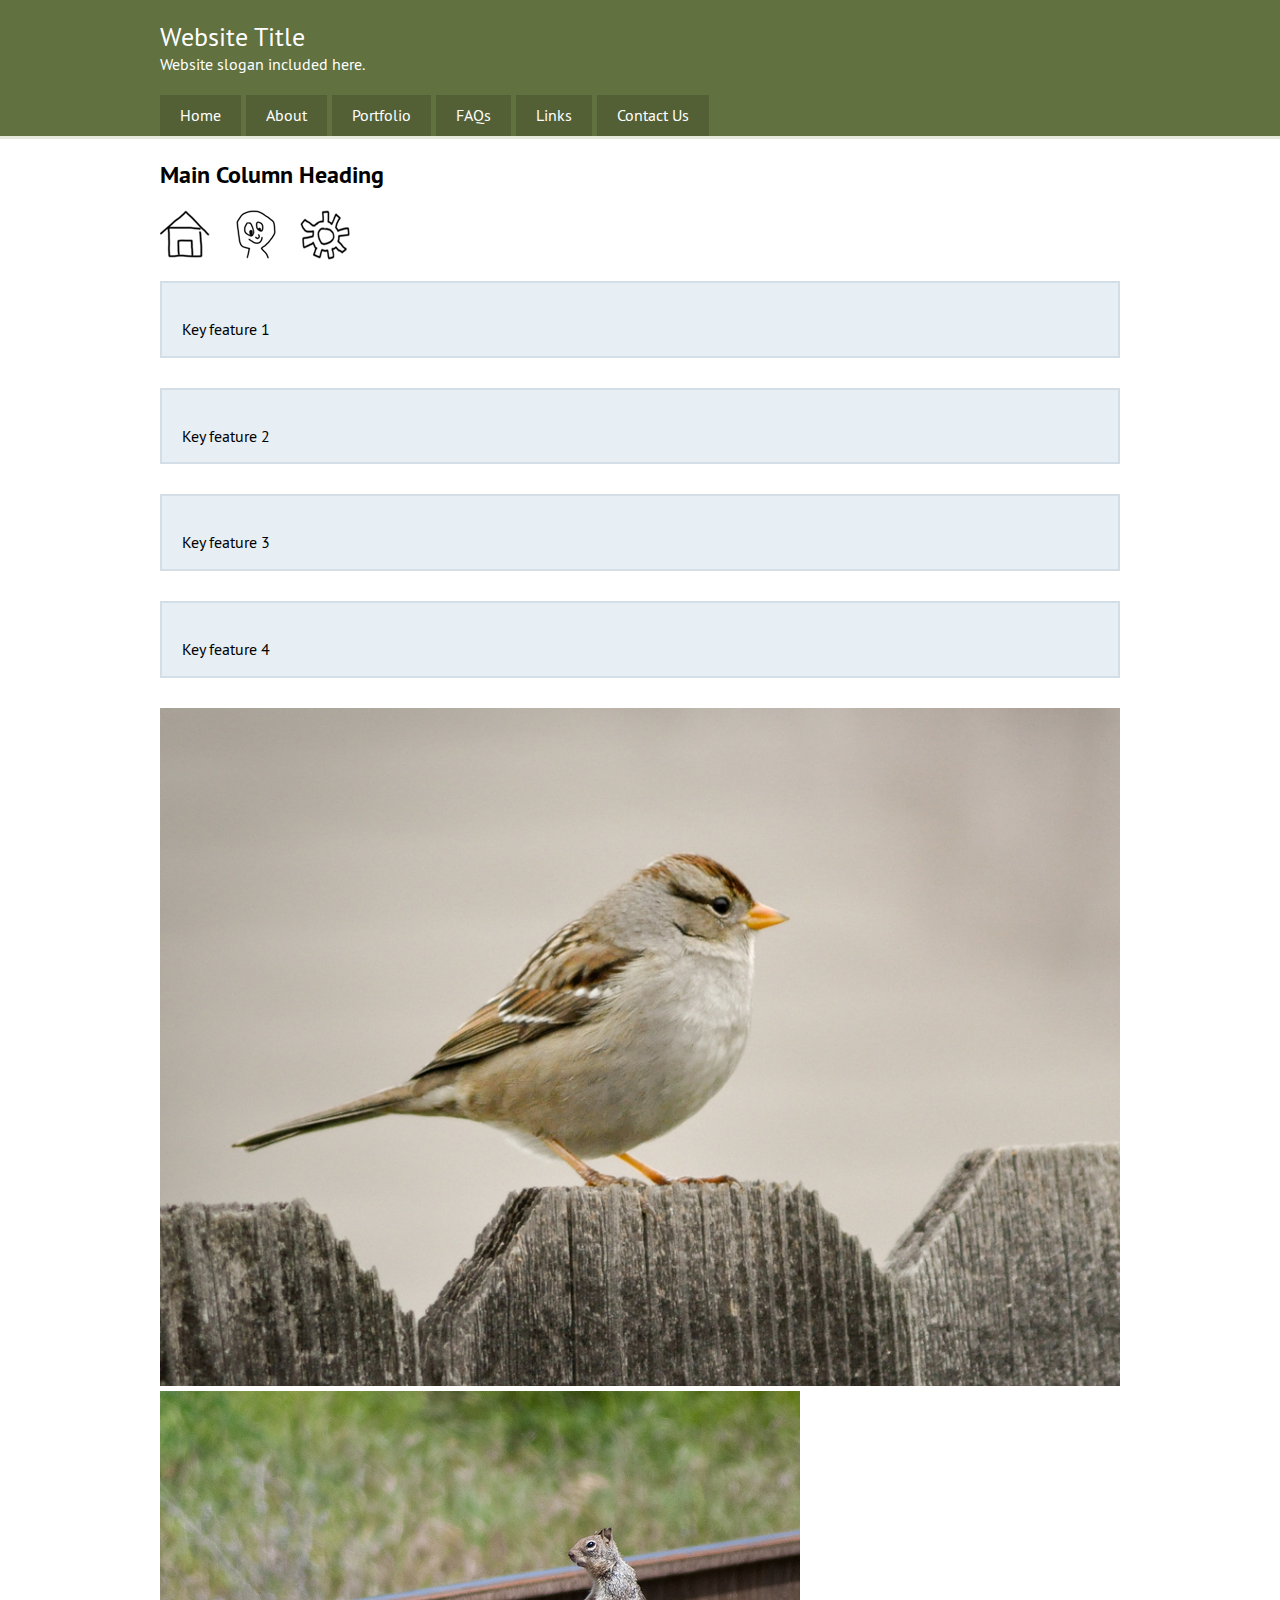
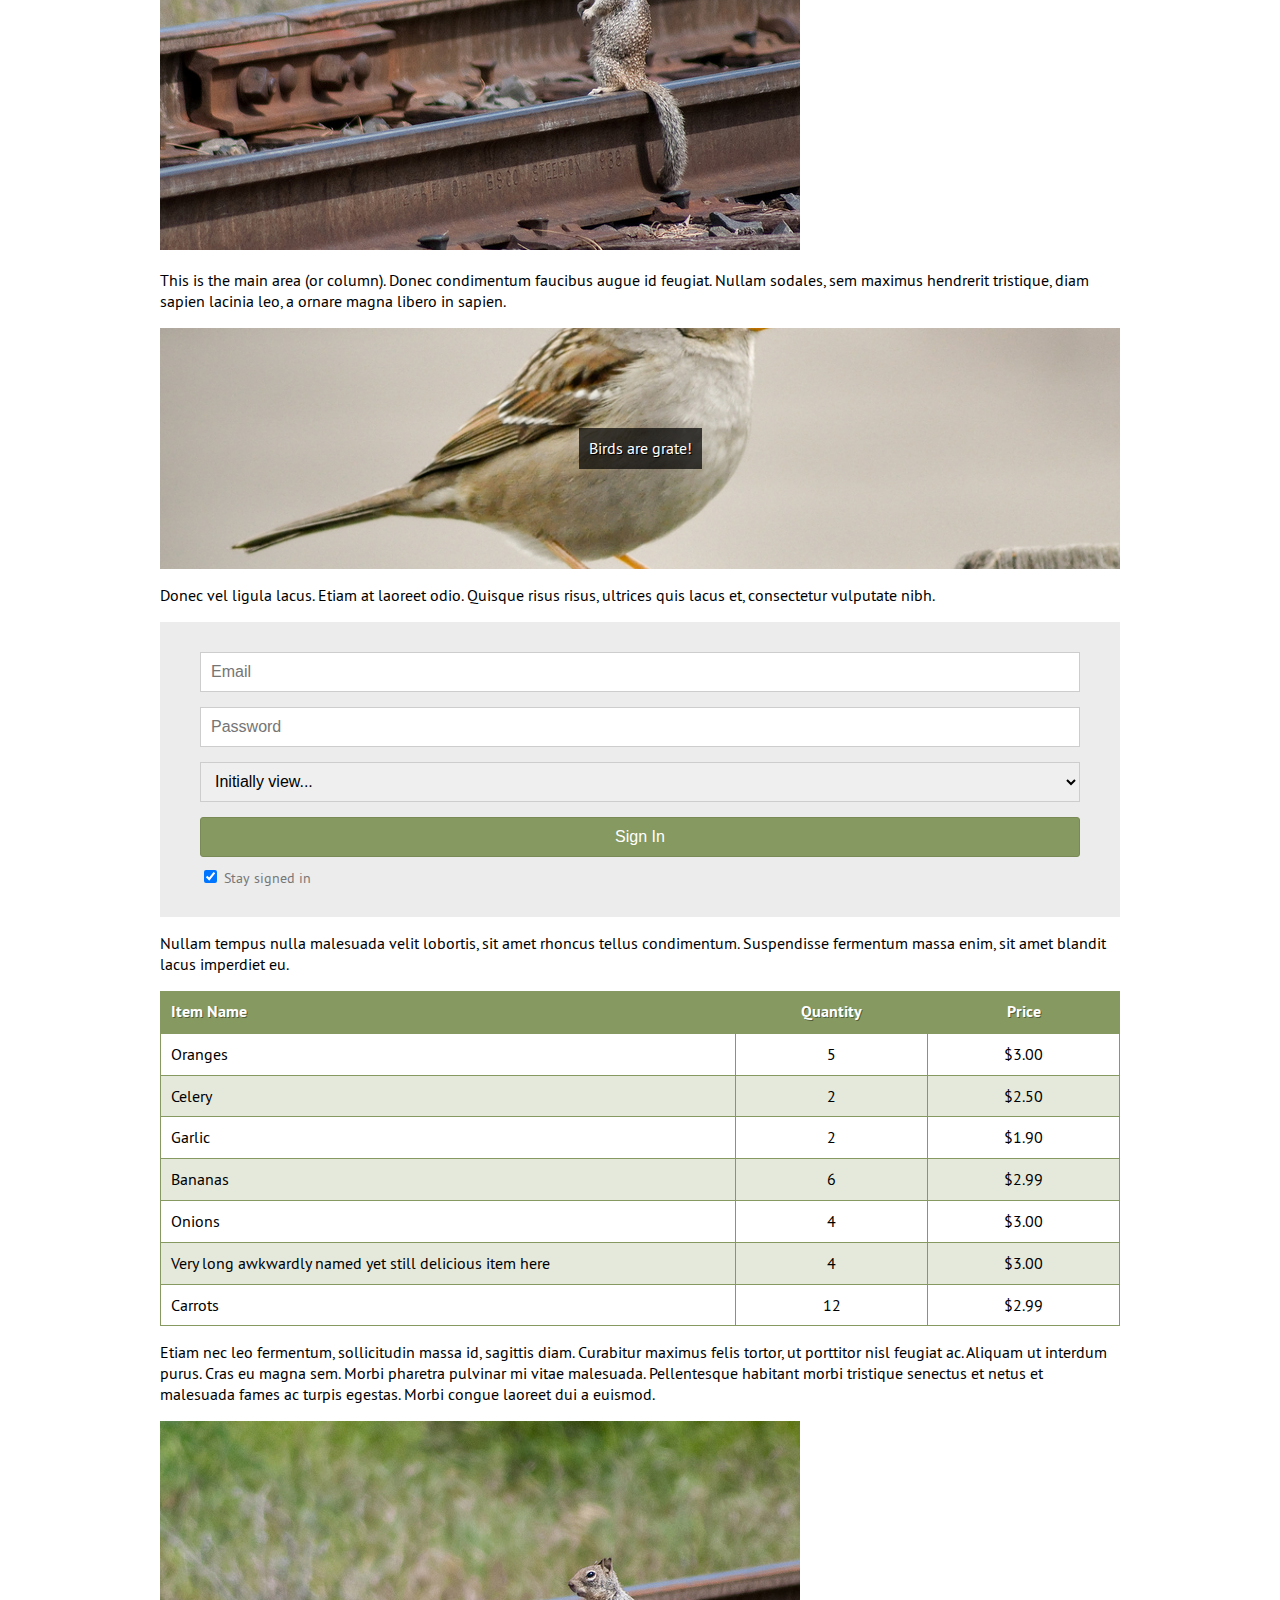
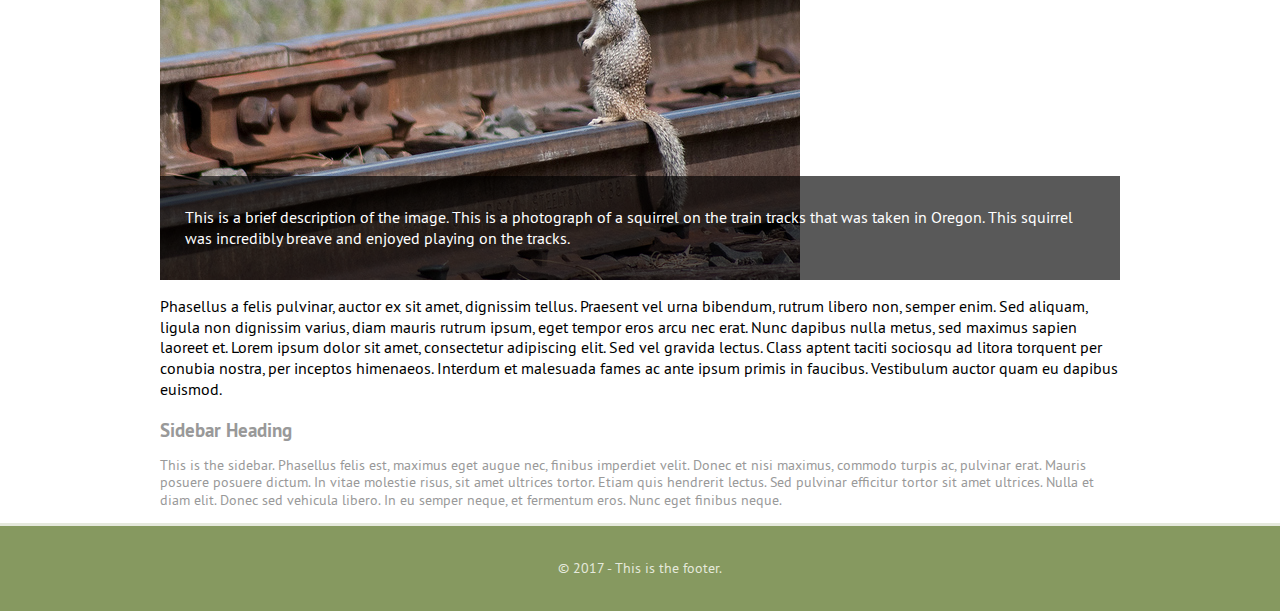
==== index.html @ 0e04b9d2 "Prepare for grid based layout" ====
<!DOCTYPE html>
<html>
  <head>
    <meta charset="utf-8">
    <meta name="viewport" content="width=device-width, initial-scale=1">

    <title>Learning CSS</title>

    <link rel="stylesheet" href="css/screen.css">
  </head>

  <body>
    <header>
      <div class="container">
        <h1>Website Title</h1>
        <p class="hide-small">Website slogan included here.</p>

        <nav class="site-nav">
          <ul class="group">
            <li><a href="#">Home</a></li>
            <li><a href="#">About</a></li>
            <li><a href="#">Portfolio</a></li>
            <li class="hide-small"><a href="#">FAQs</a></li>
            <li class="hide-small"><a href="#">Links</a></li>
            <li><a href="#">Contact Us</a></li>
          </ul>
        </nav>
      </div>
    </header>

    <div class="content-area group">
      <div class="container">
        <h2>Main Column Heading</h2>

        <nav class="ui-menu">
          <ul class="group">
            <li class="ui-home"><a href="#">Home</a></li>
            <li class="ui-profile"><a href="#">Profile</a></li>
            <li class="ui-settings"><a href="#">Settings</a></li>
          </ul>
        </nav>

        <br>

        <div class="box-a">
          <p>Key feature 1</p>
        </div>

        <div class="box-a">
          <p>Key feature 2</p>
        </div>

        <div class="box-a">
          <p>Key feature 3</p>
        </div>

        <div class="box-a">
          <p>Key feature 4</p>
        </div>

        <img src="images/bird.jpg" alt="">
        <img src="images/squirel.jpg" alt="">

        <p>This is the main area (or column). Donec condimentum faucibus augue id feugiat. Nullam sodales, sem maximus hendrerit tristique, diam sapien lacinia leo, a ornare magna libero in sapien.</p>

        <div class="birds">
          <p>Birds are grate!</p>
        </div>

        <p>Donec vel ligula lacus. Etiam at laoreet odio. Quisque risus risus, ultrices quis lacus et, consectetur vulputate nibh.</p>

        <form>

          <label for="email" class="hidden-label">Email</label>
          <input type="email" name="email" id="email" placeholder="Email">

          <label for="password" class="hidden-label">Password</label>
          <input type="password" name="password" id="password" placeholder="Password">

          <select>
            <option>Initially view...</option>
            <option>My Profile</option>
            <option>Inbox</option>
            <option>Account Settings</option>
          </select>

          <input type="submit" value="Sign In">

          <label>
            <input type="checkbox" name="remember" checked="checked" value="yes">
            <span class="checkbox-text">Stay signed in</span>
          </label>

        </form>

        <p>Nullam tempus nulla malesuada velit lobortis, sit amet rhoncus tellus condimentum. Suspendisse fermentum massa enim, sit amet blandit lacus imperdiet eu.</p>

        <table class="grocery-list hide-small">
          <thead>
            <tr>
              <th class="col-item-name">Item Name</th>
              <th class="col-quantity">Quantity</th>
              <th class="col-price">Price</th>
            </tr>
          </thead>
          <tbody>
            <tr>
              <td>Oranges</td>
              <td>5</td>
              <td>$3.00</td>
            </tr>

            <tr>
              <td>Celery</td>
              <td>2</td>
              <td>$2.50</td>
            </tr>

            <tr>
              <td>Garlic</td>
              <td>2</td>
              <td>$1.90</td>
            </tr>

            <tr>
              <td>Bananas</td>
              <td>6</td>
              <td>$2.99</td>
            </tr>

            <tr>
              <td>Onions</td>
              <td>4</td>
              <td>$3.00</td>
            </tr>

            <tr>
              <td>Very long awkwardly named yet still delicious item here</td>
              <td>4</td>
              <td>$3.00</td>
            </tr>

            <tr>
              <td>Carrots</td>
              <td>12</td>
              <td>$2.99</td>
            </tr>
          </tbody>
        </table>

        <p>Etiam nec leo fermentum, sollicitudin massa id, sagittis diam. Curabitur maximus felis tortor, ut porttitor nisl feugiat ac. Aliquam ut interdum purus. Cras eu magna sem. Morbi pharetra pulvinar mi vitae malesuada. Pellentesque habitant morbi tristique senectus et netus et malesuada fames ac turpis egestas. Morbi congue laoreet dui a euismod.</p>

        <div class="image-banner">
          <img src="images/squirel.jpg" alt="">
          <div class="banner-description">
            <p>This is a brief description of the image. This is a photograph of a squirrel on the train tracks that was taken in Oregon. This squirrel was incredibly breave and enjoyed playing on the tracks.</p>
          </div>
        </div>

        <p>Phasellus a felis pulvinar, auctor ex sit amet, dignissim tellus. Praesent vel urna bibendum, rutrum libero non, semper enim. Sed aliquam, ligula non dignissim varius, diam mauris rutrum ipsum, eget tempor eros arcu nec erat. Nunc dapibus nulla metus, sed maximus sapien laoreet et. Lorem ipsum dolor sit amet, consectetur adipiscing elit. Sed vel gravida lectus. Class aptent taciti sociosqu ad litora torquent per conubia nostra, per inceptos himenaeos. Interdum et malesuada fames ac ante ipsum primis in faucibus. Vestibulum auctor quam eu dapibus euismod.</p>

        <aside class="sidebar">
          <h3>Sidebar Heading</h3>
          <p>This is the sidebar. Phasellus felis est, maximus eget augue nec, finibus imperdiet velit. Donec et nisi maximus, commodo turpis ac, pulvinar erat. Mauris posuere posuere dictum. In vitae molestie risus, sit amet ultrices tortor. Etiam quis hendrerit lectus. Sed pulvinar efficitur tortor sit amet ultrices. Nulla et diam elit. Donec sed vehicula libero. In eu semper neque, et fermentum eros. Nunc eget finibus neque.</p>
        </aside>
      </div>
    </div>

    <footer>
      <p>&copy; 2017 - This is the footer.</p>
    </footer>
  </body>
</html>
---- css/screen.css ----
/* Custom Fonts */

@font-face {
  font-family: 'PTSans';
  src: url('fonts/PT-Sans.eot');
  src: url('fonts/PT-Sans.eot#iefix') format('embedded-opentype'),
       url('fonts/PT-Sans.woff') format('woff'),
       url('fonts/PT-Sans.ttf') format('truetype'),
       url('fonts/PT-Sans.svg#pt_sansredular') format('svg');
  font-weight: normal;
  font-style: normal;
}

@font-face {
  font-family: 'PTSans';
  src: url('fonts/PT-Sans-Bold.eot');
  src: url('fonts/PT-Sans-Bold.eot#iefix') format('embedded-opentype'),
       url('fonts/PT-Sans-Bold.woff') format('woff'),
       url('fonts/PT-Sans-Bold.ttf') format('truetype'),
       url('fonts/PT-Sans-Bold.svg#pt_sansredular') format('svg');
  font-weight: bold;
  font-style: normal;
}

@font-face {
  font-family: 'PTSans';
  src: url('fonts/PT-SansItalic.eot');
  src: url('fonts/PT-SansItalic.eot#iefix') format('embedded-opentype'),
       url('fonts/PT-SansItalic.woff') format('woff'),
       url('fonts/PT-SansItalic.ttf') format('truetype'),
       url('fonts/PT-SansItalic.svg#pt_sansredular') format('svg');
  font-weight: normal;
  font-style: italic;
}

@font-face {
  font-family: 'PTSans';
  src: url('fonts/PT-Sans-BoldItalic.eot');
  src: url('fonts/PT-Sans-BoldItalic.eot#iefix') format('embedded-opentype'),
       url('fonts/PT-Sans-BoldItalic.woff') format('woff'),
       url('fonts/PT-Sans-BoldItalic.ttf') format('truetype'),
       url('fonts/PT-Sans-BoldItalic.svg#pt_sansredular') format('svg');
  font-weight: bold;
  font-style: italic;
}

/* End Custom Fonts */

html {
  background-color: #869960;
}

body {
  font-family: 'PTSans', Arial, sans-serif;
  font-size: 16px;
  line-height: 1.3;
  margin: 0;
  padding: 0;
}

a {
  text-decoration: none;
}

img {
  max-width: 100%;
  height: auto;
}

/* Birds Background Demo */

.birds {
  background: #c2bbb1 url('../images/bird.jpg') center center no-repeat;
  background-size: cover;
  padding: 100px 0;
  text-align: center;
}

.birds p {
  margin: 0;
  background-color: rgba(0, 0, 0, .7);
  color: #fff;
  text-shadow: 1px 1px 0 #000;
  display: inline-block;
  padding: 10px;
}

/* End Birds Background Demo */


.container {
  max-width: 960px;
  margin: 0 auto;
  padding: 0 40px;
}

@media screen and (min-width: 1300px) {
  body {
    font-size: 18px;
  }

  .container {
    max-width: 1200px;
  }
}

header {
  padding-top: 20px;
  color: #fff;
  background-color: #617140;
}

header h1 {
  margin: 0;

  font-weight: normal;
  font-size: 165%;
}

header p {
  margin: 0;
}

/* Site Navigation */

.site-nav  {
  margin-top: 20px;
}

.site-nav ul {
  padding: 0;
  margin: 0;
}

.site-nav li {
  list-style: none;
  float: left;
  margin-right: 5px;
}

.site-nav a {
  display: block;
  padding: 10px 20px;
  text-decoration: none;
  color: #fff;
  background-color: #536036;
}

.site-nav a:hover {
  background-color: #4e5a33;
}

@media screen and (max-width: 700px) {
  .site-nav li {
    width: 33.32%;
    margin-right: 0;
  }

  .site-nav a {
    padding: 15px 0;
    margin-right: 5px;
    margin-bottom: 5px;
    text-align: center;
  }
}


@media screen and (max-width: 480px) {
  .site-nav li {
    width: 50%;
  }
}

/* End Site Navigation */

/* Banner Overlay */

.image-banner {
  position: relative;
}

.image-banner img {
  display: block;
}

.banner-description {
  position: absolute;
  bottom: 0;
  left: 0;

  padding: 15px 25px;

  color: #fff;
  background-color: rgba(0, 0, 0, .65);
}

/* End Banner Overlay */

.content-area {
  background-color: #fff;
  border-top: 3px solid #e5e9dc;
  border-bottom: 3px solid #e5e9dc;
}

.main-area {
  width: 66%;
  float: left;

  box-sizing: border-box;

  padding-right: 40px;
}

.main-area h2 {
  font-size: 200%;
  font-weight: normal;
  font-style: italic;
  letter-spacing: 4px;
  word-spacing: 10px;
  text-transform: lowercase;
}

.main-area p {
  text-align: justify;
}

.box-a {
  background-color: #e7eff5;
  padding: 20px 20px 0;
  border: 2px solid #d3dee7;
  margin-bottom: 30px;
}

@media screen and (max-width: 767px) {
  .box-a {
    margin-bottom: 15px;
  }
}

/* Table Styles */

table {
  border-spacing: 0;
  border-collapse: collapse;
  width: 100%;
}

.col-item-name {
  width: 60%;
}


.col-quantity {
  width: 20%;
}


.col-price {
  width: 20%;
}

table th {
  text-align: left;
  background-color: #869960;
  color: #fff;
  text-shadow: 1px 1px 0 rgba(0, 0, 0, .4);
}

table th,
table td {
  border: 1px solid #869960;
  padding: 10px;

  vertical-align: top;
}

table tbody tr:nth-child(even) td {
  background-color: #e5e9dc;
}

table.grocery-list tr :nth-child(2),
table.grocery-list tr :nth-child(3) {
  text-align: center;
}

/* End Table Styles */

/* Form Styles */

form {
  background-color: #ececec;
  padding: 30px 40px;
}

.hidden-label {
  position: absolute;
  height: 0;
  width: 0;
  overflow: hidden;
  visibility: hidden;
}

input,
select {
  font-family: Tahoma, sans-serif;
  font-size: 100%;
}

input[type="email"],
input[type="text"],
input[type="number"],
input[type="tel"],
input[type="password"],
select {
  width: 100%;
  display: block;
  box-sizing: border-box;
  padding: 0 10px;
  height: 40px;
  margin-bottom: 15px;
  border: 1px solid #cdcdcd;
  outline: none;
}

input[type="email"]:focus,
input[type="text"]:focus,
input[type="number"]:focus,
input[type="tel"]:focus,
input[type="password"]:focus {
  border: 1px solid #869960;
  box-shadow: inset 2px 2px 2px rgba(0, 0, 0, .13);
}

input[type="submit"] {
  width: 100%;
  display: block;
  box-sizing: border-box;
  background-color: #869960;
  color: #fff;
  padding: 10px 0;
  border: 1px solid #798a56;
  border-radius: 3px;
  margin-bottom: 10px;
  outline: none;
}

input[type="submit"]:focus,
input[type="submit"]:hover {
  background-color: #798a56;
  border: 1px solid #535e3b;
}

.checkbox-text {
  font-size: 85%;
  color: #777;
}

/* End Form Styles */

.sidebar {
  font-size: 85%;
  color: #999;
}

.sidebar h3 {
  font-size: 138.5%;
  margin-bottom: 7px;
}

@media screen and (max-width: 480px) {
  .container {
    padding: 0 20px;
  }

  .hide-small {
    display: none;
  }
}

/* UI Menu */

.ui-menu ul {
  margin: 0;
  padding: 0;
}

.ui-menu li {
  float: left;
  list-style: none;
  margin-right: 20px;
}

.ui-menu a {
  display: block;
  width: 50px;
  height: 50px;

  background-image: url(../images/sprites.png);

  text-indent: -9999px;
}

.ui-profile a {
  background-position: 0 -50px;
}

.ui-settings a {
  background-position: 0 -100px;
}

.ui-home a:hover {
  background-position: -50px 0;
}

.ui-profile a:hover {
  background-position: -50px -50px;
}

.ui-settings a:hover {
  background-position: -50px -100px;
}

/* End UI Menu */

footer {
  text-align: center;
  font-size: 85%;
  color: #e5e9dc;

  padding-top: 20px;
  padding-bottom: 20px;
}

/* Clearfix */
.group:before,
.group:after {
  content: '';
  display: block;
}

.group:after {
  clear: both;
}

.group {
  zoom: 1;
}
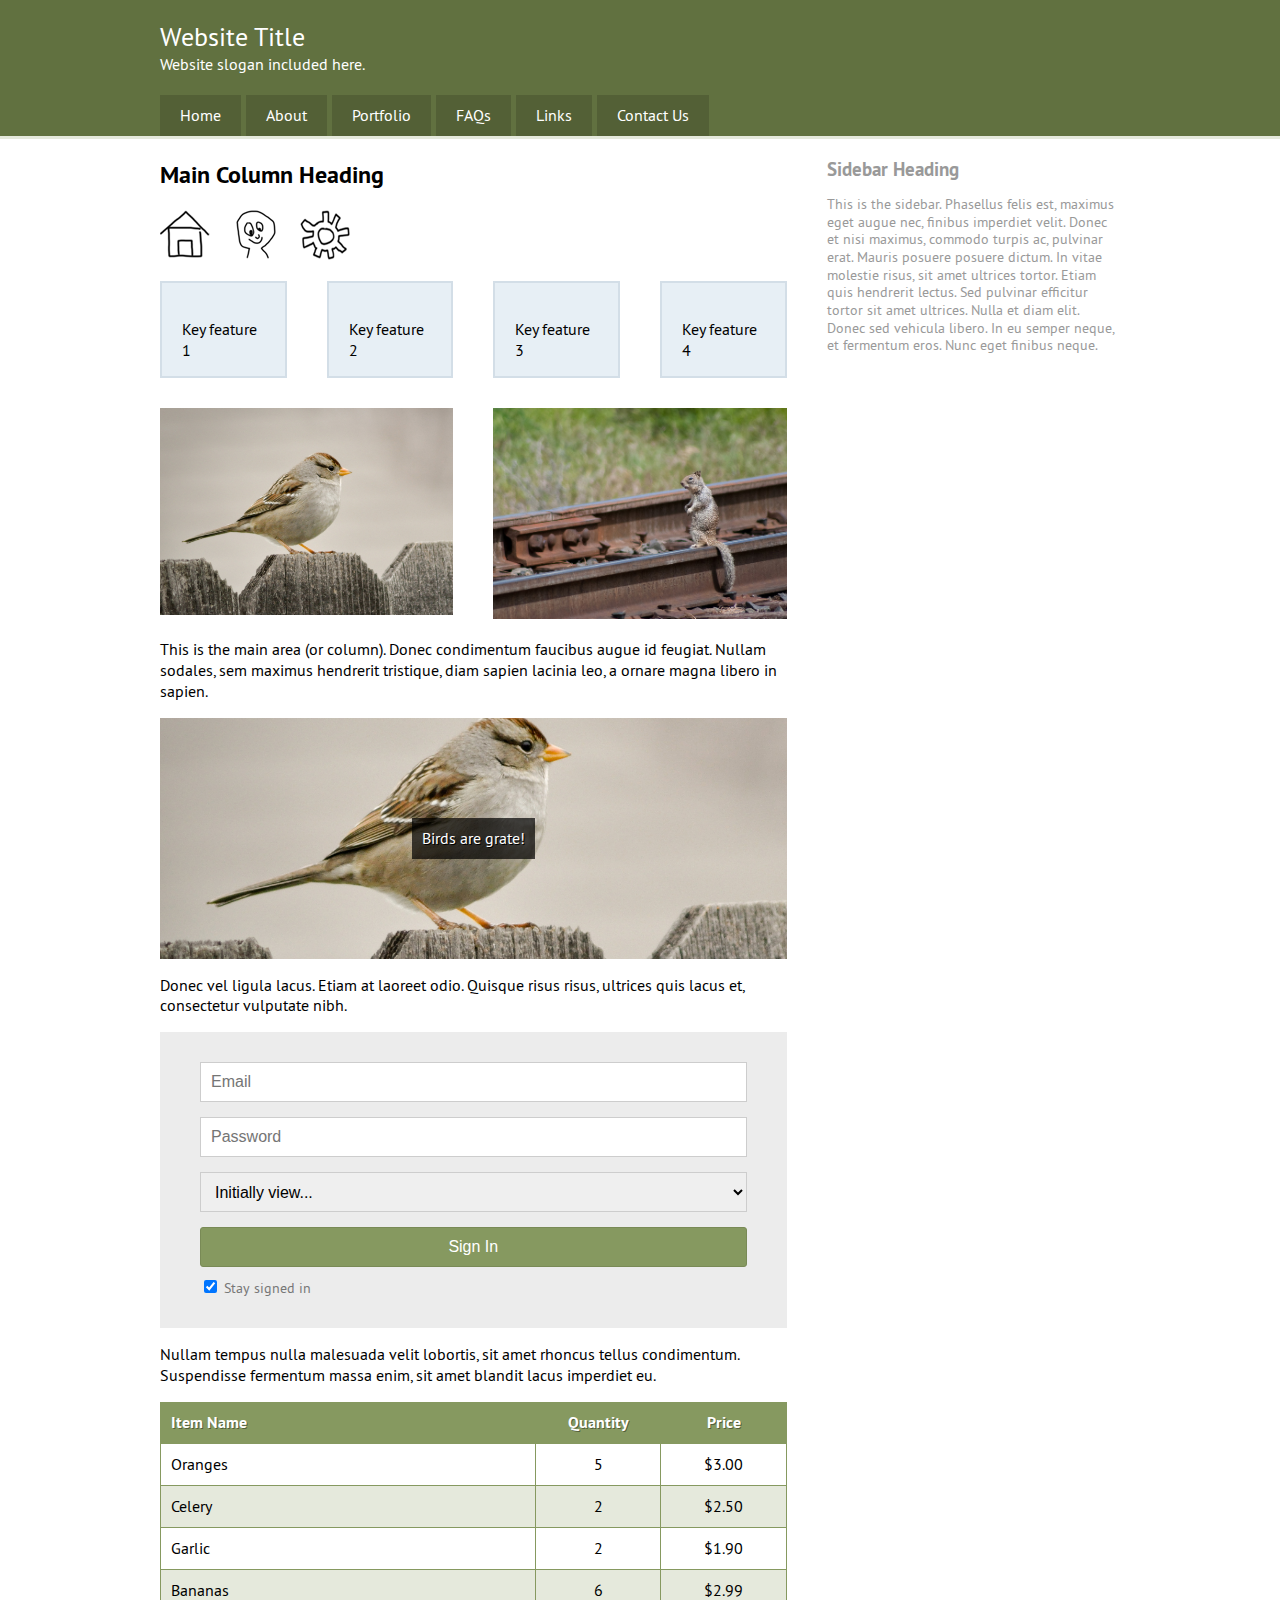
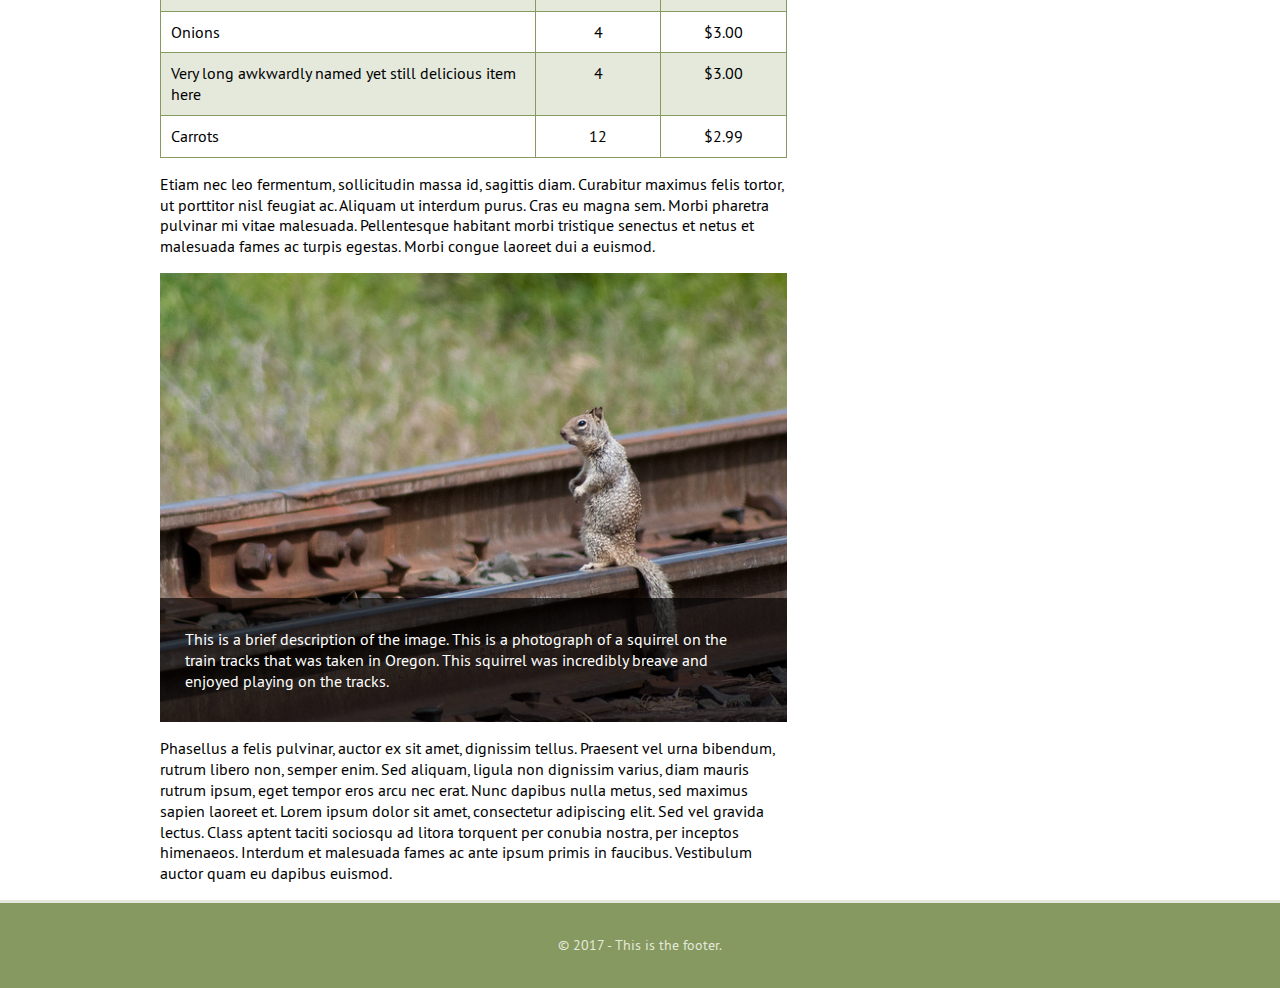
==== commit 9a1a99f5: "A CSS Grid system" ====
--- a/index.html
+++ b/index.html
@@ -30,139 +30,164 @@
 
     <div class="content-area group">
       <div class="container">
-        <h2>Main Column Heading</h2>
+        <div class="row">
+          <div class="col col-md-8">
+            <h2>Main Column Heading</h2>
 
-        <nav class="ui-menu">
-          <ul class="group">
-            <li class="ui-home"><a href="#">Home</a></li>
-            <li class="ui-profile"><a href="#">Profile</a></li>
-            <li class="ui-settings"><a href="#">Settings</a></li>
-          </ul>
-        </nav>
+            <nav class="ui-menu">
+              <ul class="group">
+                <li class="ui-home"><a href="#">Home</a></li>
+                <li class="ui-profile"><a href="#">Profile</a></li>
+                <li class="ui-settings"><a href="#">Settings</a></li>
+              </ul>
+            </nav>
 
-        <br>
+            <br>
 
-        <div class="box-a">
-          <p>Key feature 1</p>
+            <div class="row">
+              <div class="col col-sm-6 col-lg-3">
+                <div class="box-a">
+                  <p>Key feature 1</p>
+                </div>
+              </div>
+
+              <div class="col col-sm-6 col-lg-3">
+                <div class="box-a">
+                  <p>Key feature 2</p>
+                </div>
+              </div>
+
+              <div class="col col-sm-6 col-lg-3">
+                <div class="box-a">
+                  <p>Key feature 3</p>
+                </div>
+              </div>
+
+              <div class="col col-sm-6 col-lg-3">
+                <div class="box-a">
+                  <p>Key feature 4</p>
+                </div>
+              </div>
+            </div>
+
+            <div class="row">
+              <div class="col col-xs-6">
+                <img src="images/bird.jpg" alt="">
+              </div>
+
+              <div class="col col-xs-6">
+                <img src="images/squirel.jpg" alt="">
+              </div>
+            </div>
+
+            <p>This is the main area (or column). Donec condimentum faucibus augue id feugiat. Nullam sodales, sem maximus hendrerit tristique, diam sapien lacinia leo, a ornare magna libero in sapien.</p>
+
+            <div class="birds">
+              <p>Birds are grate!</p>
+            </div>
+
+            <p>Donec vel ligula lacus. Etiam at laoreet odio. Quisque risus risus, ultrices quis lacus et, consectetur vulputate nibh.</p>
+
+            <form>
+
+              <label for="email" class="hidden-label">Email</label>
+              <input type="email" name="email" id="email" placeholder="Email">
+
+              <label for="password" class="hidden-label">Password</label>
+              <input type="password" name="password" id="password" placeholder="Password">
+
+              <select>
+                <option>Initially view...</option>
+                <option>My Profile</option>
+                <option>Inbox</option>
+                <option>Account Settings</option>
+              </select>
+
+              <input type="submit" value="Sign In">
+
+              <label>
+                <input type="checkbox" name="remember" checked="checked" value="yes">
+                <span class="checkbox-text">Stay signed in</span>
+              </label>
+
+            </form>
+
+            <p>Nullam tempus nulla malesuada velit lobortis, sit amet rhoncus tellus condimentum. Suspendisse fermentum massa enim, sit amet blandit lacus imperdiet eu.</p>
+
+            <table class="grocery-list hide-small">
+              <thead>
+                <tr>
+                  <th class="col-item-name">Item Name</th>
+                  <th class="col-quantity">Quantity</th>
+                  <th class="col-price">Price</th>
+                </tr>
+              </thead>
+              <tbody>
+                <tr>
+                  <td>Oranges</td>
+                  <td>5</td>
+                  <td>$3.00</td>
+                </tr>
+
+                <tr>
+                  <td>Celery</td>
+                  <td>2</td>
+                  <td>$2.50</td>
+                </tr>
+
+                <tr>
+                  <td>Garlic</td>
+                  <td>2</td>
+                  <td>$1.90</td>
+                </tr>
+
+                <tr>
+                  <td>Bananas</td>
+                  <td>6</td>
+                  <td>$2.99</td>
+                </tr>
+
+                <tr>
+                  <td>Onions</td>
+                  <td>4</td>
+                  <td>$3.00</td>
+                </tr>
+
+                <tr>
+                  <td>Very long awkwardly named yet still delicious item here</td>
+                  <td>4</td>
+                  <td>$3.00</td>
+                </tr>
+
+                <tr>
+                  <td>Carrots</td>
+                  <td>12</td>
+                  <td>$2.99</td>
+                </tr>
+              </tbody>
+            </table>
+
+            <p>Etiam nec leo fermentum, sollicitudin massa id, sagittis diam. Curabitur maximus felis tortor, ut porttitor nisl feugiat ac. Aliquam ut interdum purus. Cras eu magna sem. Morbi pharetra pulvinar mi vitae malesuada. Pellentesque habitant morbi tristique senectus et netus et malesuada fames ac turpis egestas. Morbi congue laoreet dui a euismod.</p>
+
+            <div class="image-banner">
+              <img src="images/squirel.jpg" alt="">
+              <div class="banner-description">
+                <p>This is a brief description of the image. This is a photograph of a squirrel on the train tracks that was taken in Oregon. This squirrel was incredibly breave and enjoyed playing on the tracks.</p>
+              </div>
+            </div>
+
+            <p>Phasellus a felis pulvinar, auctor ex sit amet, dignissim tellus. Praesent vel urna bibendum, rutrum libero non, semper enim. Sed aliquam, ligula non dignissim varius, diam mauris rutrum ipsum, eget tempor eros arcu nec erat. Nunc dapibus nulla metus, sed maximus sapien laoreet et. Lorem ipsum dolor sit amet, consectetur adipiscing elit. Sed vel gravida lectus. Class aptent taciti sociosqu ad litora torquent per conubia nostra, per inceptos himenaeos. Interdum et malesuada fames ac ante ipsum primis in faucibus. Vestibulum auctor quam eu dapibus euismod.</p>
+
+          </div>
+
+          <div class="col col-md-4">
+            <aside class="sidebar">
+              <h3>Sidebar Heading</h3>
+              <p>This is the sidebar. Phasellus felis est, maximus eget augue nec, finibus imperdiet velit. Donec et nisi maximus, commodo turpis ac, pulvinar erat. Mauris posuere posuere dictum. In vitae molestie risus, sit amet ultrices tortor. Etiam quis hendrerit lectus. Sed pulvinar efficitur tortor sit amet ultrices. Nulla et diam elit. Donec sed vehicula libero. In eu semper neque, et fermentum eros. Nunc eget finibus neque.</p>
+            </aside>
+          </div>
+
         </div>
-
-        <div class="box-a">
-          <p>Key feature 2</p>
-        </div>
-
-        <div class="box-a">
-          <p>Key feature 3</p>
-        </div>
-
-        <div class="box-a">
-          <p>Key feature 4</p>
-        </div>
-
-        <img src="images/bird.jpg" alt="">
-        <img src="images/squirel.jpg" alt="">
-
-        <p>This is the main area (or column). Donec condimentum faucibus augue id feugiat. Nullam sodales, sem maximus hendrerit tristique, diam sapien lacinia leo, a ornare magna libero in sapien.</p>
-
-        <div class="birds">
-          <p>Birds are grate!</p>
-        </div>
-
-        <p>Donec vel ligula lacus. Etiam at laoreet odio. Quisque risus risus, ultrices quis lacus et, consectetur vulputate nibh.</p>
-
-        <form>
-
-          <label for="email" class="hidden-label">Email</label>
-          <input type="email" name="email" id="email" placeholder="Email">
-
-          <label for="password" class="hidden-label">Password</label>
-          <input type="password" name="password" id="password" placeholder="Password">
-
-          <select>
-            <option>Initially view...</option>
-            <option>My Profile</option>
-            <option>Inbox</option>
-            <option>Account Settings</option>
-          </select>
-
-          <input type="submit" value="Sign In">
-
-          <label>
-            <input type="checkbox" name="remember" checked="checked" value="yes">
-            <span class="checkbox-text">Stay signed in</span>
-          </label>
-
-        </form>
-
-        <p>Nullam tempus nulla malesuada velit lobortis, sit amet rhoncus tellus condimentum. Suspendisse fermentum massa enim, sit amet blandit lacus imperdiet eu.</p>
-
-        <table class="grocery-list hide-small">
-          <thead>
-            <tr>
-              <th class="col-item-name">Item Name</th>
-              <th class="col-quantity">Quantity</th>
-              <th class="col-price">Price</th>
-            </tr>
-          </thead>
-          <tbody>
-            <tr>
-              <td>Oranges</td>
-              <td>5</td>
-              <td>$3.00</td>
-            </tr>
-
-            <tr>
-              <td>Celery</td>
-              <td>2</td>
-              <td>$2.50</td>
-            </tr>
-
-            <tr>
-              <td>Garlic</td>
-              <td>2</td>
-              <td>$1.90</td>
-            </tr>
-
-            <tr>
-              <td>Bananas</td>
-              <td>6</td>
-              <td>$2.99</td>
-            </tr>
-
-            <tr>
-              <td>Onions</td>
-              <td>4</td>
-              <td>$3.00</td>
-            </tr>
-
-            <tr>
-              <td>Very long awkwardly named yet still delicious item here</td>
-              <td>4</td>
-              <td>$3.00</td>
-            </tr>
-
-            <tr>
-              <td>Carrots</td>
-              <td>12</td>
-              <td>$2.99</td>
-            </tr>
-          </tbody>
-        </table>
-
-        <p>Etiam nec leo fermentum, sollicitudin massa id, sagittis diam. Curabitur maximus felis tortor, ut porttitor nisl feugiat ac. Aliquam ut interdum purus. Cras eu magna sem. Morbi pharetra pulvinar mi vitae malesuada. Pellentesque habitant morbi tristique senectus et netus et malesuada fames ac turpis egestas. Morbi congue laoreet dui a euismod.</p>
-
-        <div class="image-banner">
-          <img src="images/squirel.jpg" alt="">
-          <div class="banner-description">
-            <p>This is a brief description of the image. This is a photograph of a squirrel on the train tracks that was taken in Oregon. This squirrel was incredibly breave and enjoyed playing on the tracks.</p>
-          </div>
-        </div>
-
-        <p>Phasellus a felis pulvinar, auctor ex sit amet, dignissim tellus. Praesent vel urna bibendum, rutrum libero non, semper enim. Sed aliquam, ligula non dignissim varius, diam mauris rutrum ipsum, eget tempor eros arcu nec erat. Nunc dapibus nulla metus, sed maximus sapien laoreet et. Lorem ipsum dolor sit amet, consectetur adipiscing elit. Sed vel gravida lectus. Class aptent taciti sociosqu ad litora torquent per conubia nostra, per inceptos himenaeos. Interdum et malesuada fames ac ante ipsum primis in faucibus. Vestibulum auctor quam eu dapibus euismod.</p>
-
-        <aside class="sidebar">
-          <h3>Sidebar Heading</h3>
-          <p>This is the sidebar. Phasellus felis est, maximus eget augue nec, finibus imperdiet velit. Donec et nisi maximus, commodo turpis ac, pulvinar erat. Mauris posuere posuere dictum. In vitae molestie risus, sit amet ultrices tortor. Etiam quis hendrerit lectus. Sed pulvinar efficitur tortor sit amet ultrices. Nulla et diam elit. Donec sed vehicula libero. In eu semper neque, et fermentum eros. Nunc eget finibus neque.</p>
-        </aside>
       </div>
     </div>
 
--- a/css/screen.css
+++ b/css/screen.css
@@ -236,6 +236,83 @@
     margin-bottom: 15px;
   }
 }
+
+/* Grid */
+
+.row {
+  margin-right: -20px;
+}
+
+.col {
+  width: 100%;
+  float: left;
+  padding-right: 20px;
+  box-sizing: border-box;
+}
+
+.col-xs-11 { width: 91.662%; }
+.col-xs-10 { width: 83.332%; }
+.col-xs-9 { width: 75%; }
+.col-xs-8 { width: 66.662%; }
+.col-xs-7 { width: 58.331%; }
+.col-xs-6 { width: 50%; }
+.col-xs-5 { width: 41.662%; }
+.col-xs-4 { width: 33.332%; }
+.col-xs-3 { width: 25%; }
+.col-xs-2 { width: 16.662%; }
+.col-xs-1 { width: 8.332%; }
+
+@media screen and (min-width: 768px) {
+  .col-sm-11 { width: 91.662%; }
+  .col-sm-10 { width: 83.332%; }
+  .col-sm-9 { width: 75%; }
+  .col-sm-8 { width: 66.662%; }
+  .col-sm-7 { width: 58.331%; }
+  .col-sm-6 { width: 50%; }
+  .col-sm-5 { width: 41.662%; }
+  .col-sm-4 { width: 33.332%; }
+  .col-sm-3 { width: 25%; }
+  .col-sm-2 { width: 16.662%; }
+  .col-sm-1 { width: 8.332%; }
+
+  .col {
+    padding-right: 40px;
+  }
+
+  .row {
+    margin-right: -40px;
+  }
+}
+
+@media screen and (min-width: 1024px) {
+  .col-md-11 { width: 91.662%; }
+  .col-md-10 { width: 83.332%; }
+  .col-md-9 { width: 75%; }
+  .col-md-8 { width: 66.662%; }
+  .col-md-7 { width: 58.331%; }
+  .col-md-6 { width: 50%; }
+  .col-md-5 { width: 41.662%; }
+  .col-md-4 { width: 33.332%; }
+  .col-md-3 { width: 25%; }
+  .col-md-2 { width: 16.662%; }
+  .col-md-1 { width: 8.332%; }
+}
+
+@media screen and (min-width: 1280px) {
+  .col-lg-11 { width: 91.662%; }
+  .col-lg-10 { width: 83.332%; }
+  .col-lg-9 { width: 75%; }
+  .col-lg-8 { width: 66.662%; }
+  .col-lg-7 { width: 58.331%; }
+  .col-lg-6 { width: 50%; }
+  .col-lg-5 { width: 41.662%; }
+  .col-lg-4 { width: 33.332%; }
+  .col-lg-3 { width: 25%; }
+  .col-lg-2 { width: 16.662%; }
+  .col-lg-1 { width: 8.332%; }
+}
+
+/* End Grid */
 
 /* Table Styles */
 
@@ -432,16 +509,20 @@
 }
 
 /* Clearfix */
+.row:before,
+.row:after,
 .group:before,
 .group:after {
   content: '';
   display: block;
 }
 
+.row:after,
 .group:after {
   clear: both;
 }
 
+.row,
 .group {
   zoom: 1;
 }
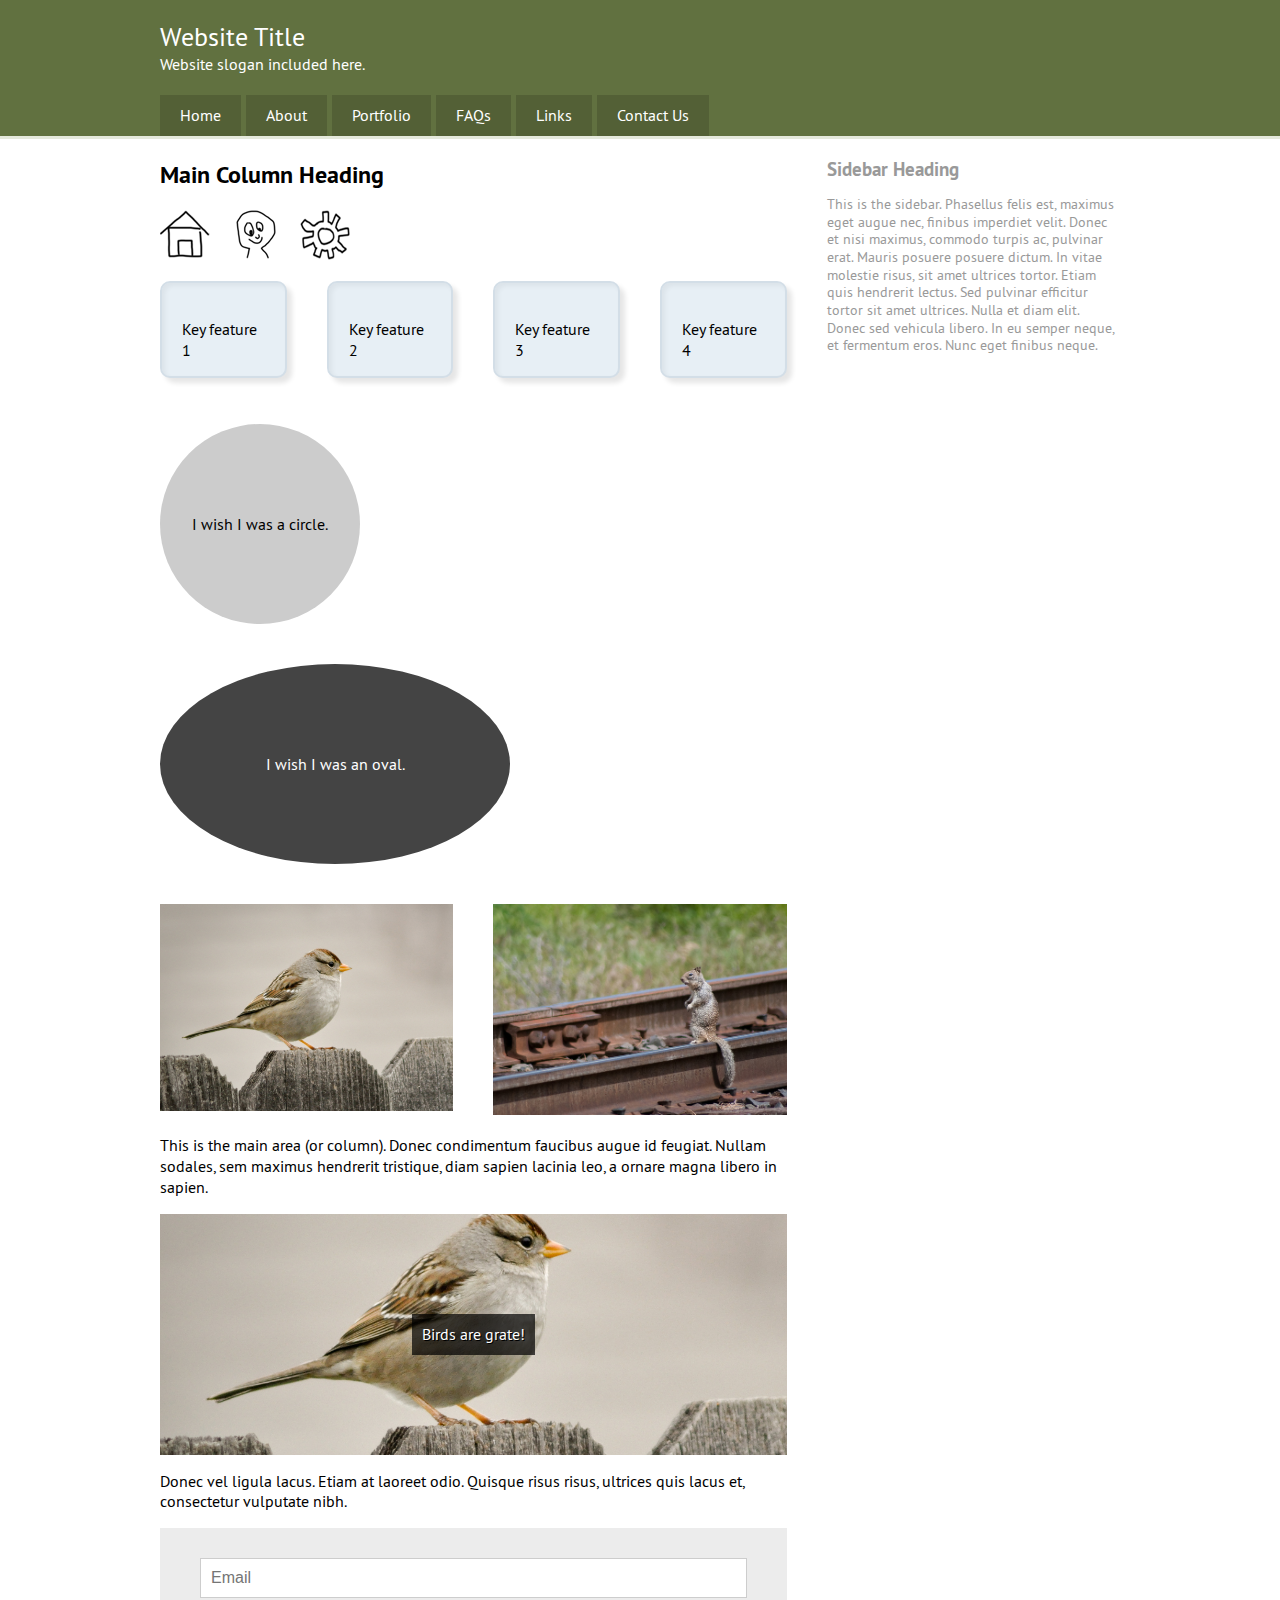
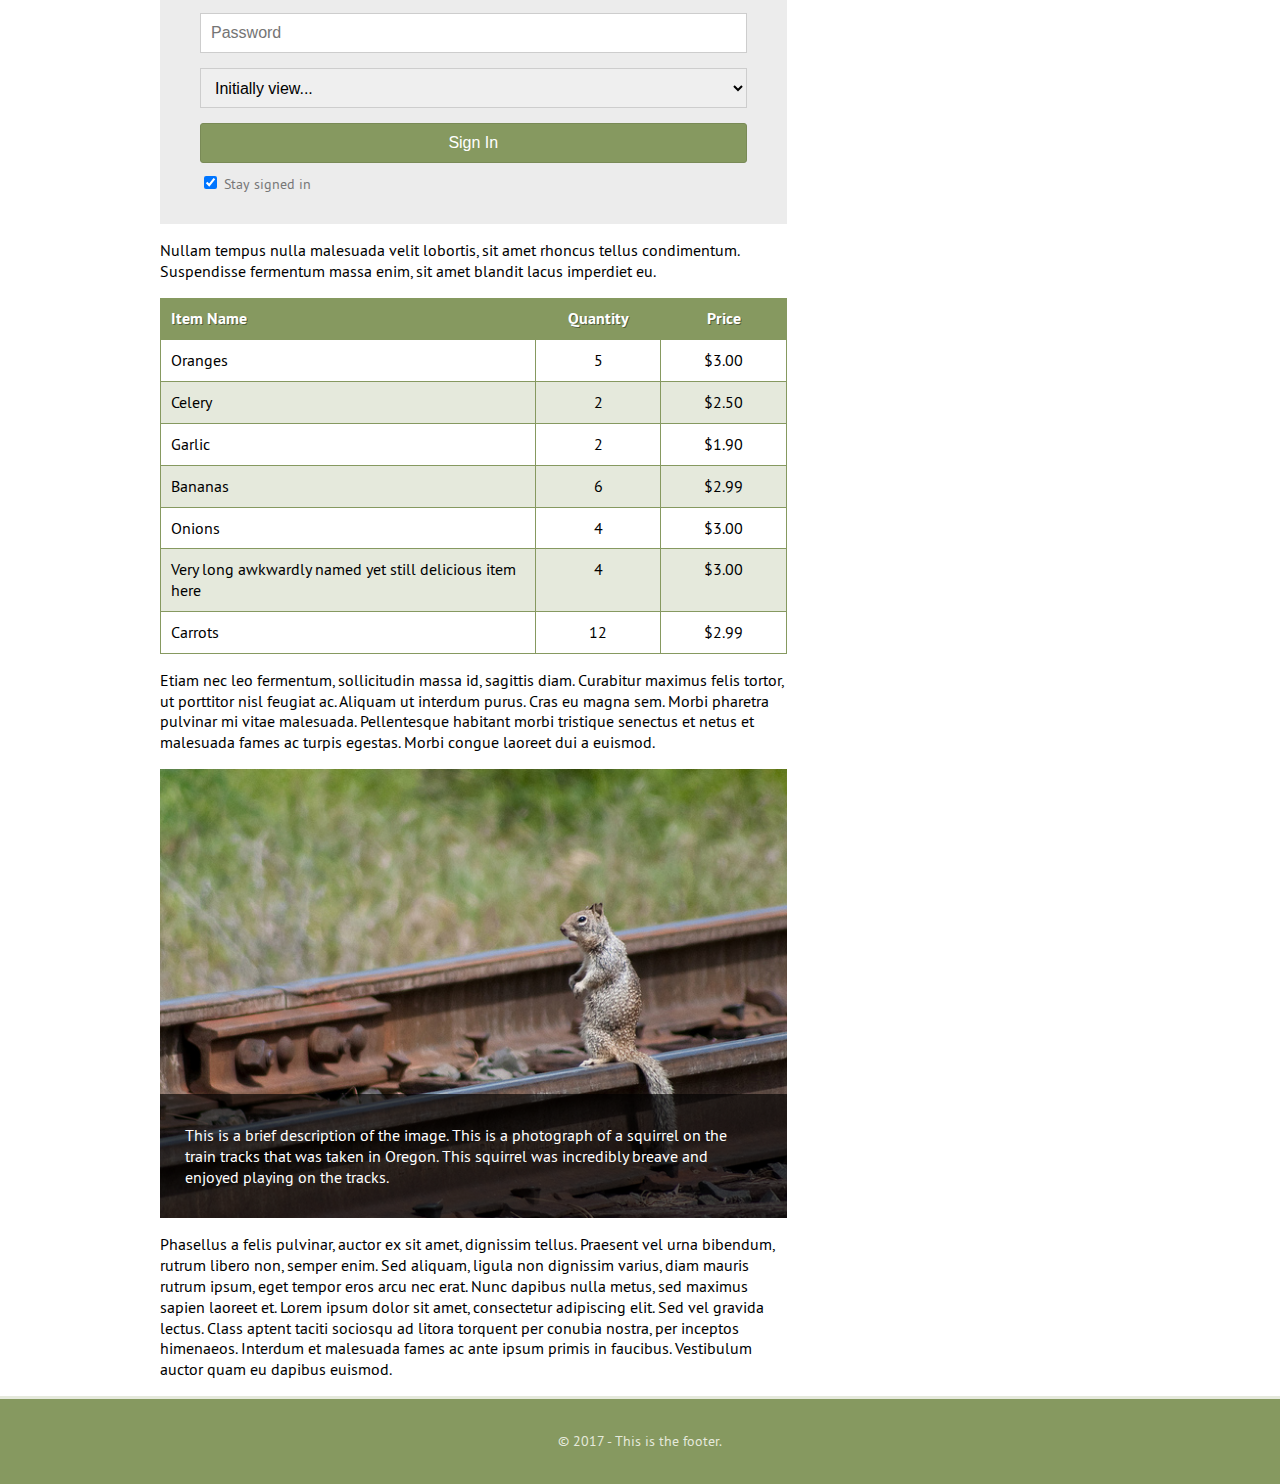
==== commit 1161483e: "CSS border radius" ====
--- a/index.html
+++ b/index.html
@@ -70,6 +70,14 @@
               </div>
             </div>
 
+            <div class="box-b">
+              <p>I wish I was a circle.</p>
+            </div>
+
+            <div class="box-c">
+              <p>I wish I was an oval.</p>
+            </div>
+
             <div class="row">
               <div class="col col-xs-6">
                 <img src="images/bird.jpg" alt="">
--- a/css/screen.css
+++ b/css/screen.css
@@ -229,6 +229,30 @@
   padding: 20px 20px 0;
   border: 2px solid #d3dee7;
   margin-bottom: 30px;
+  box-shadow: inset 3px 3px 5px rgba(0, 0, 0, .05), 5px 5px 5px rgba(0, 0, 0, .1);
+  border-radius: 10px;
+}
+
+.box-b {
+  width: 200px;
+  height: 200px;
+  background-color: #ccc;
+  line-height: 200px;
+  margin-bottom: 40px;
+  text-align: center;
+  border-radius: 50%;
+}
+
+.box-c {
+  width: 350px;
+  height: 200px;
+  background-color: #444;
+  color: #fff;
+  line-height: 200px;
+  margin-bottom: 40px;
+  text-align: center;
+  /* border-radius: 175px/100px; */
+  border-radius: 50%;
 }
 
 @media screen and (max-width: 767px) {
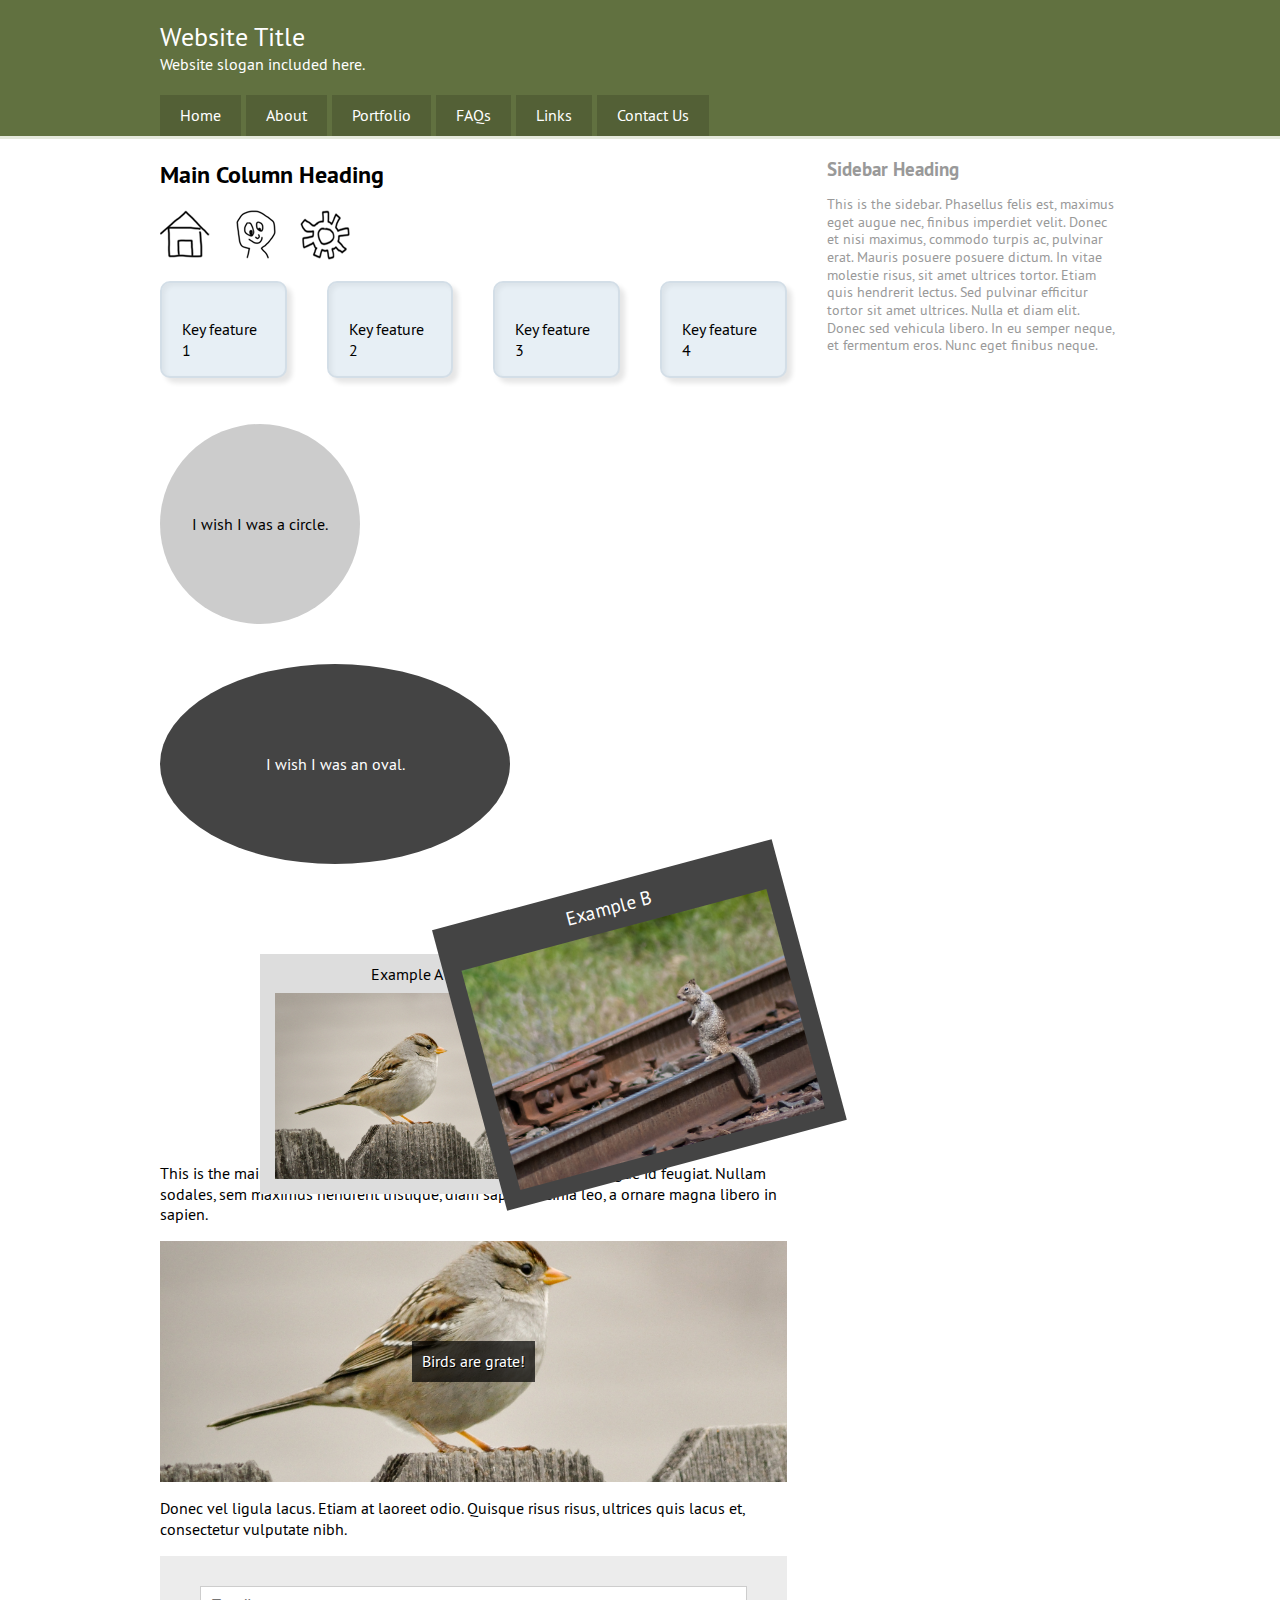
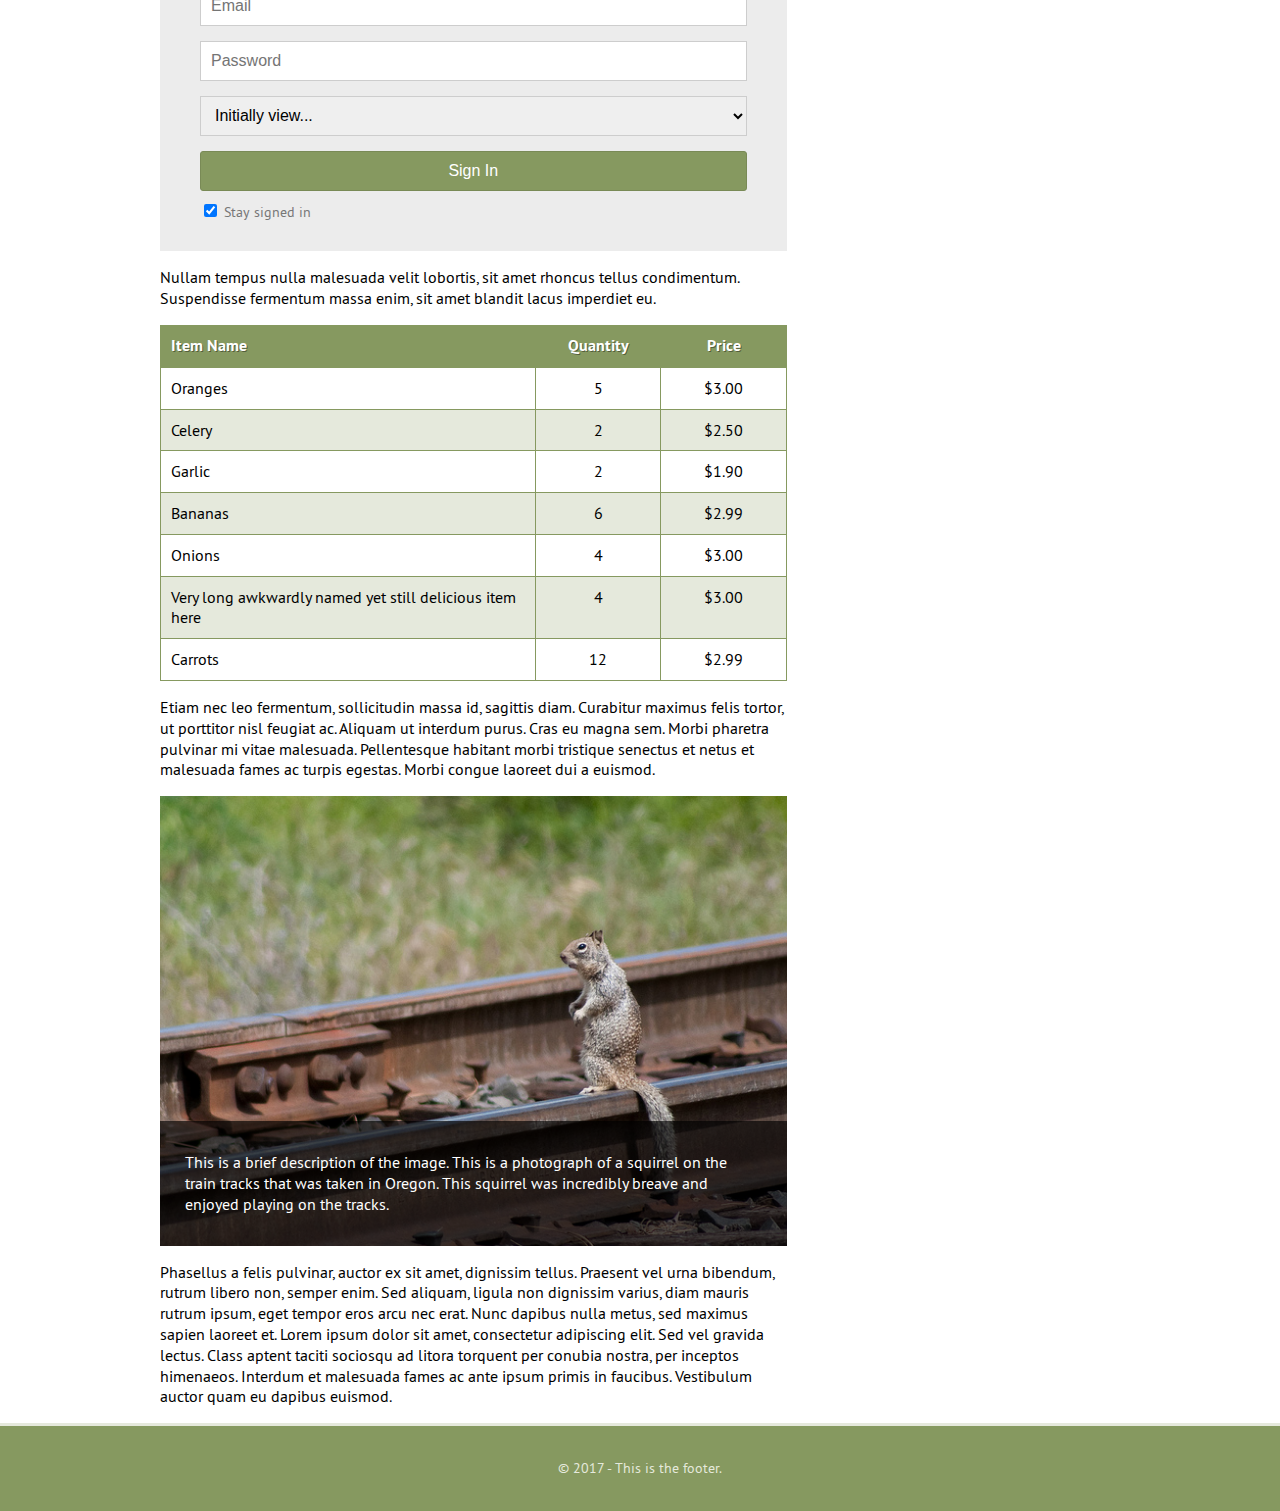
==== commit da18e570: "CSS trandform" ====
--- a/index.html
+++ b/index.html
@@ -80,11 +80,17 @@
 
             <div class="row">
               <div class="col col-xs-6">
-                <img src="images/bird.jpg" alt="">
+                <div class="example example-a">
+                  <h3>Example A</h3>
+                  <img src="images/bird.jpg" alt="">
+                </div>
               </div>
 
               <div class="col col-xs-6">
-                <img src="images/squirel.jpg" alt="">
+                <div class="example example-b">
+                  <h3>Example B</h3>
+                  <img src="images/squirel.jpg" alt="">
+                </div>
               </div>
             </div>
 
--- a/css/screen.css
+++ b/css/screen.css
@@ -66,6 +66,41 @@
   max-width: 100%;
   height: auto;
 }
+
+/* Transform Examples */
+
+.example {
+  text-align: center;
+  box-sizing: border-box;
+  padding: 10px 15px;
+}
+
+.example h3 {
+  margin: 0 0 8px 0;
+  font-weight: normal;
+  font-size: 100%;
+}
+
+.example-a {
+  color: #000;
+  background-color: #ddd;
+  /* transform: rotate(-15deg); */
+  /* transform: scale(.5); */
+  /* transform: skewY(-25deg) skewX(15deg); */
+  /* transform: rotate(20deg) scale(1.5); */
+  /* transform: scale(1.5); */
+  /* transform-origin: 100% 0; */
+  /* transform: translateY(50px) translateX(100px); */
+  transform: translate(100px, 50px);
+}
+
+.example-b {
+  color: #fff;
+  background-color: #444;
+  transform: rotate(-15deg) scale(1.2);
+}
+
+/* Transform Examples */
 
 /* Birds Background Demo */
 
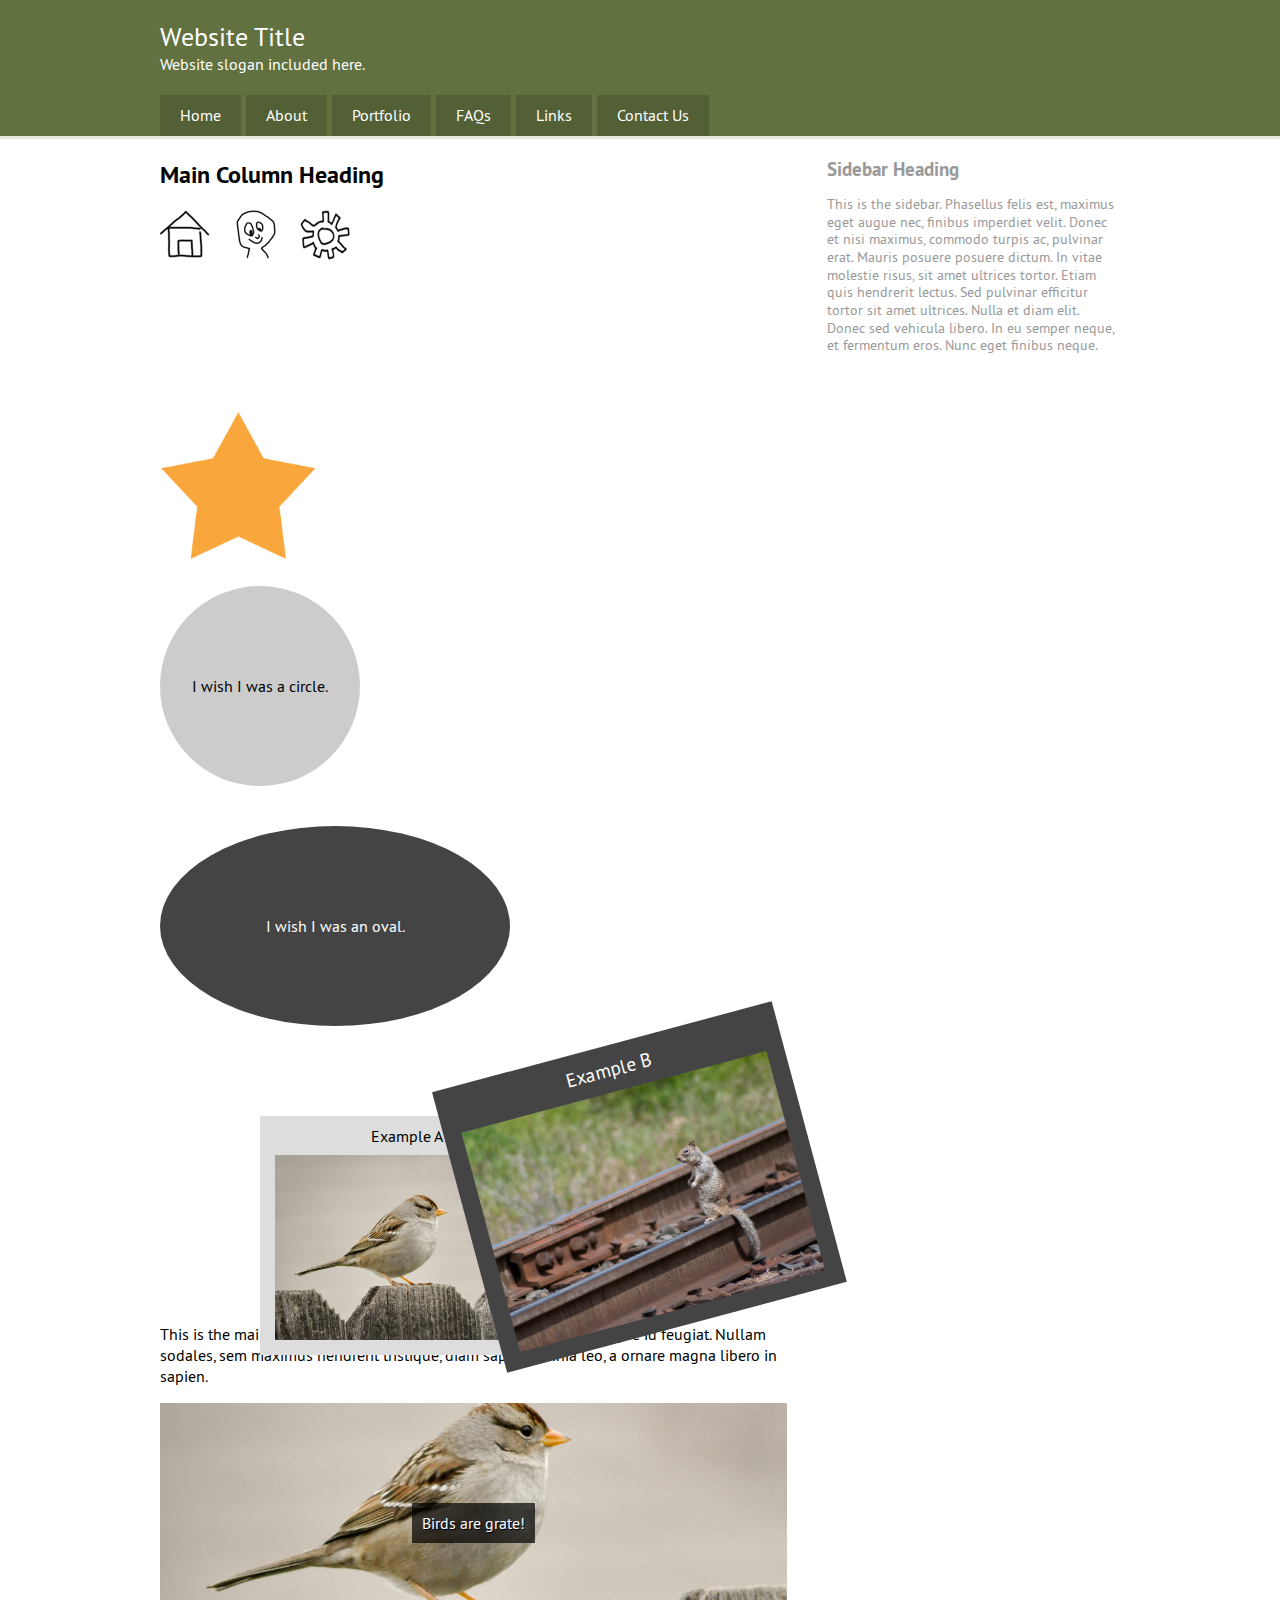
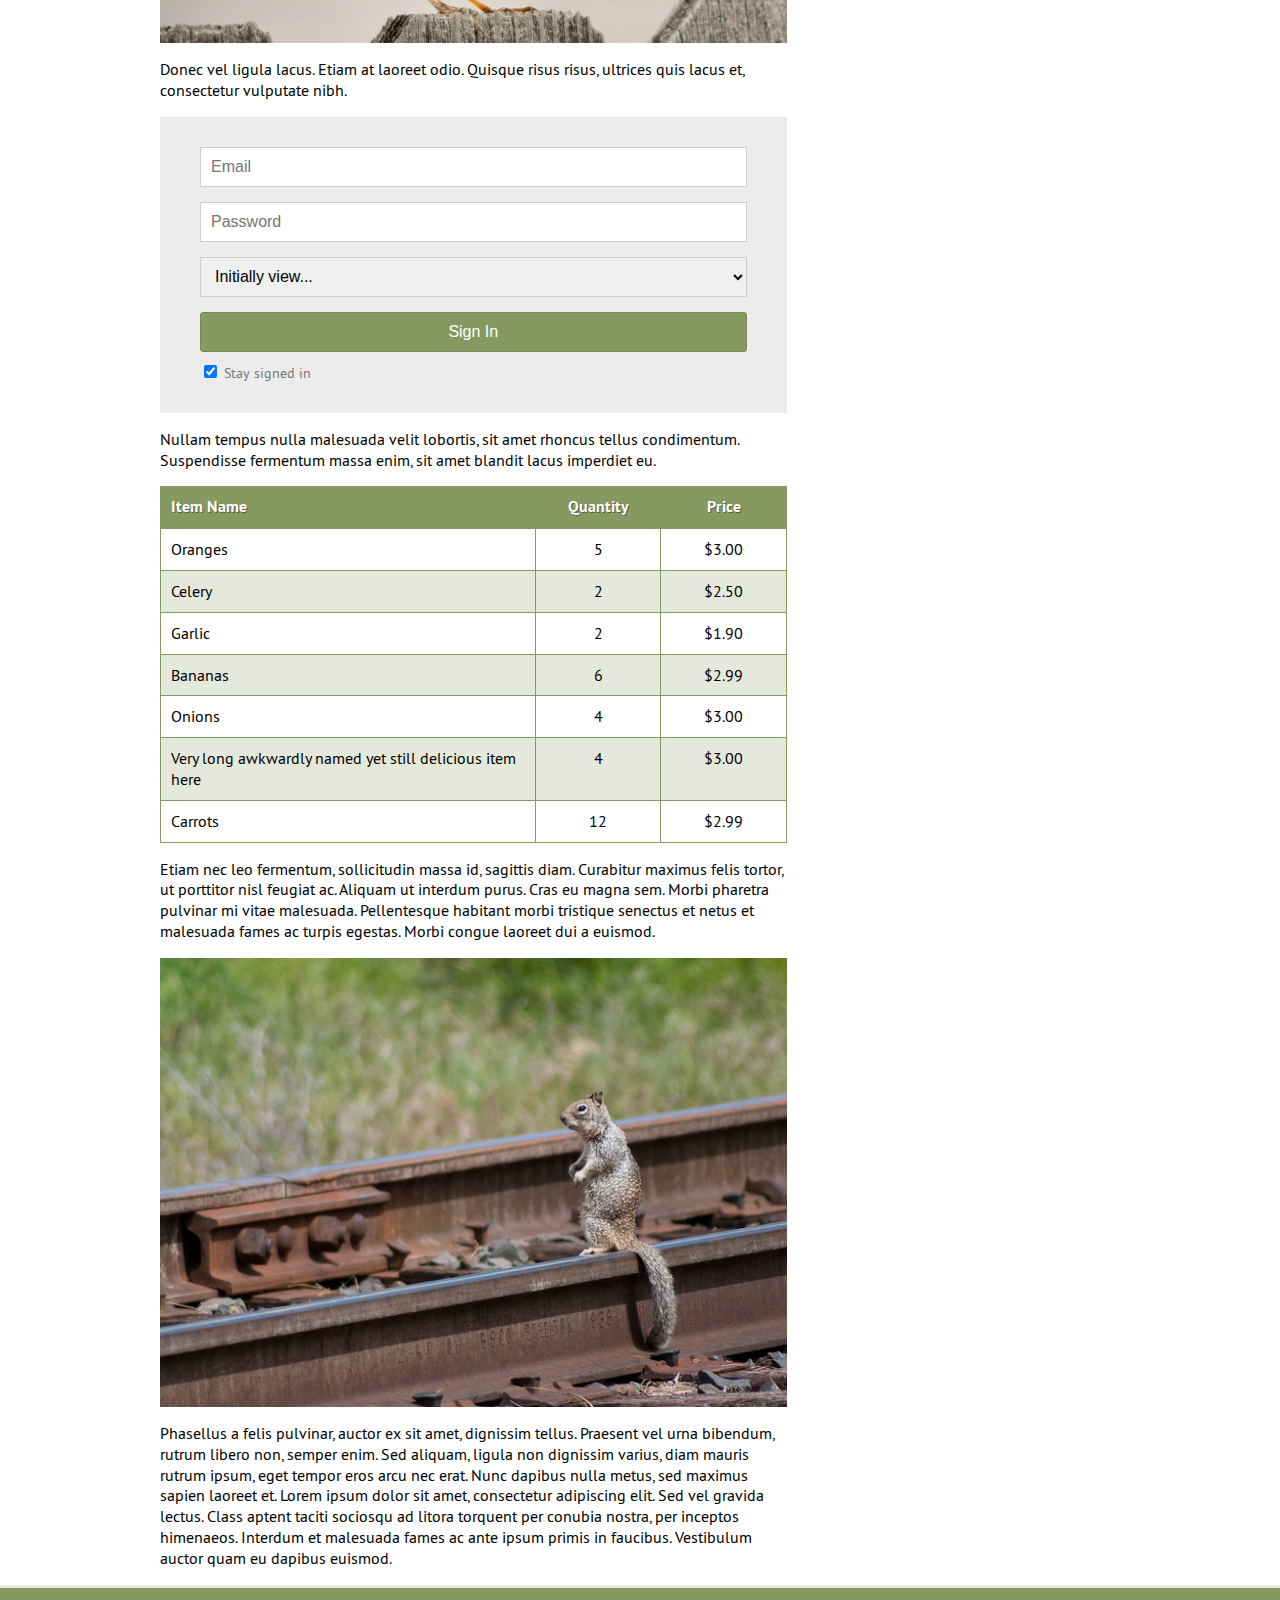
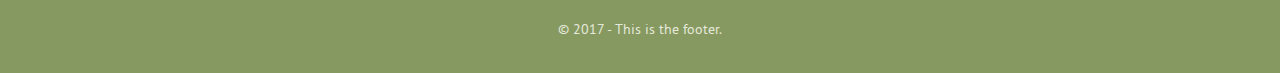
==== commit d9cecc66: "CSS animations" ====
--- a/index.html
+++ b/index.html
@@ -44,7 +44,7 @@
 
             <br>
 
-            <div class="row">
+            <div class="row boxes">
               <div class="col col-sm-6 col-lg-3">
                 <div class="box-a">
                   <p>Key feature 1</p>
@@ -69,6 +69,8 @@
                 </div>
               </div>
             </div>
+
+            <img src="images/star.png" alt="star" class="start">
 
             <div class="box-b">
               <p>I wish I was a circle.</p>
--- a/css/screen.css
+++ b/css/screen.css
@@ -179,10 +179,13 @@
   text-decoration: none;
   color: #fff;
   background-color: #536036;
+  transition-property: all;
+  transition-duration: 2s;
 }
 
 .site-nav a:hover {
-  background-color: #4e5a33;
+  background-color: #e5e9dc;
+  color: #536036;
 }
 
 @media screen and (max-width: 700px) {
@@ -212,10 +215,14 @@
 
 .image-banner {
   position: relative;
+  overflow: hidden;
 }
 
 .image-banner img {
   display: block;
+  width: 100%;
+  height: auto;
+  transition: all 1s ease-in;
 }
 
 .banner-description {
@@ -227,6 +234,20 @@
 
   color: #fff;
   background-color: rgba(0, 0, 0, .65);
+
+  opacity: 0;
+  transform: translateY(100%);
+  transition-property: all;
+  transition-duration: .2s;
+}
+
+.image-banner:hover .banner-description {
+  opacity: 1;
+  transform: translateY(0);
+}
+
+.image-banner:hover img {
+  transform: scale(1.5);
 }
 
 /* End Banner Overlay */
@@ -266,6 +287,23 @@
   margin-bottom: 30px;
   box-shadow: inset 3px 3px 5px rgba(0, 0, 0, .05), 5px 5px 5px rgba(0, 0, 0, .1);
   border-radius: 10px;
+  opacity: 0;
+  /* animation-fill-mode: forwards; */
+  /* animation-name: fadeBounce; */
+  /* animation-duration: 1s; */
+  animation: fadeBounce 1s forwards;
+}
+
+.boxes :nth-child(2) .box-a {
+  animation-delay: .5s;
+}
+
+.boxes :nth-child(3) .box-a {
+  animation-delay: 1s;
+}
+
+.boxes :nth-child(4) .box-a {
+  animation-delay: 1.5s;
 }
 
 .box-b {
@@ -276,6 +314,12 @@
   margin-bottom: 40px;
   text-align: center;
   border-radius: 50%;
+  transition: all 1s ease-out;
+  /* transition-timing-function: ease-in-out; */
+}
+
+.box-b:hover {
+  transform: rotate(360deg);
 }
 
 .box-c {
@@ -295,6 +339,65 @@
     margin-bottom: 15px;
   }
 }
+
+/* Bounce Animation */
+
+@keyframes fadeBounce {
+  0% {
+    opacity: 0;
+    transform: translateY(-200%);
+  }
+
+  40% {
+    transform: translateY(0);
+  }
+
+  55% {
+    transform: translateY(-6px);
+  }
+
+  70% {
+    opacity: 1;
+    transform: translateY(0);
+  }
+
+  85% {
+    transform: translateY(-3px);
+  }
+
+  100% {
+    opacity: 1;
+    transform: translateY(0);
+  }
+}
+
+/* End Bounce Animation */
+
+/* Start Animation */
+
+.start {
+  width: 25%;
+  height: auto;
+  animation: slideSpin 2s forwards infinite alternate;
+  /* animation-iteration-count: infinite; */
+  /* animation-direction: alternate; */
+}
+
+@keyframes slideSpin {
+  50% {
+    transform: translateX(150%) scale(.5);
+  }
+
+  75% {
+    transform: translateX(150%) scale(.5) rotate(180deg);
+  }
+
+  100% {
+    transform: translateX(300%) rotate(180deg);
+  }
+}
+
+/* End Start Animation */
 
 /* Grid */
 
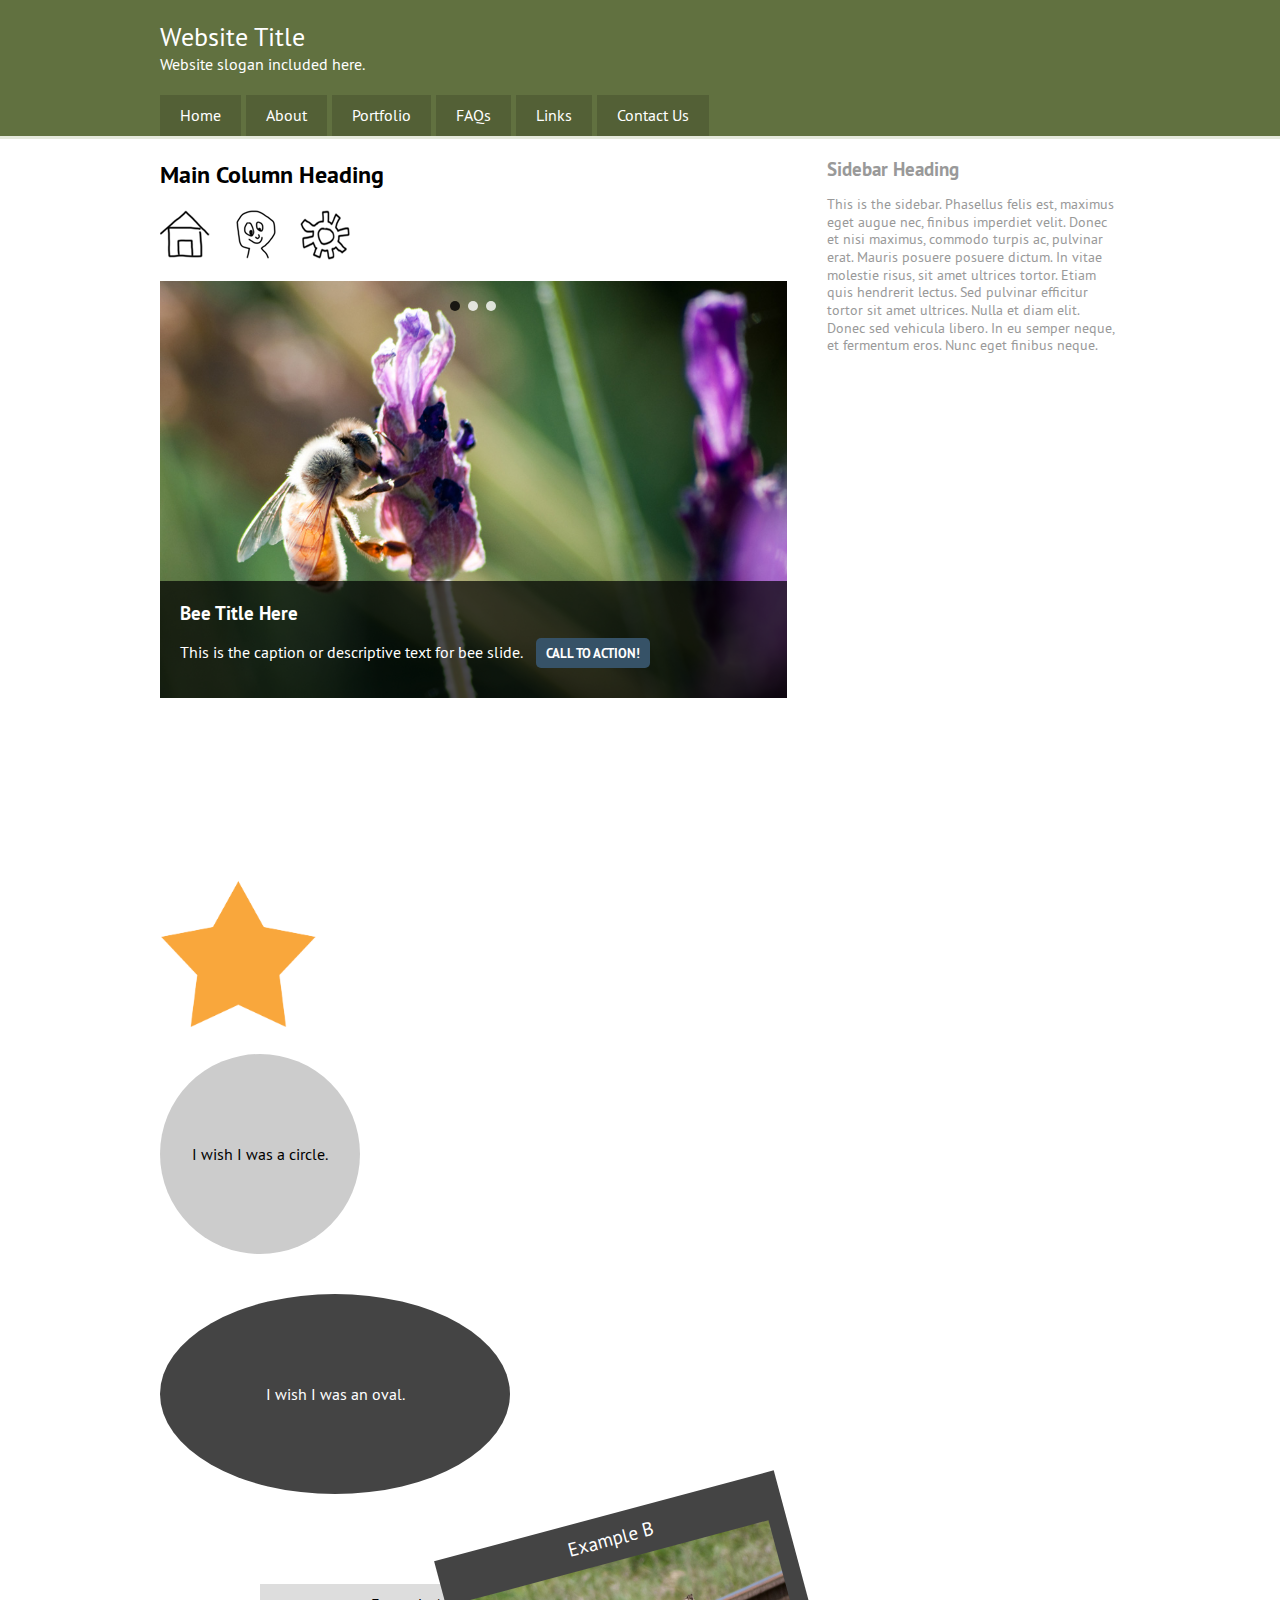
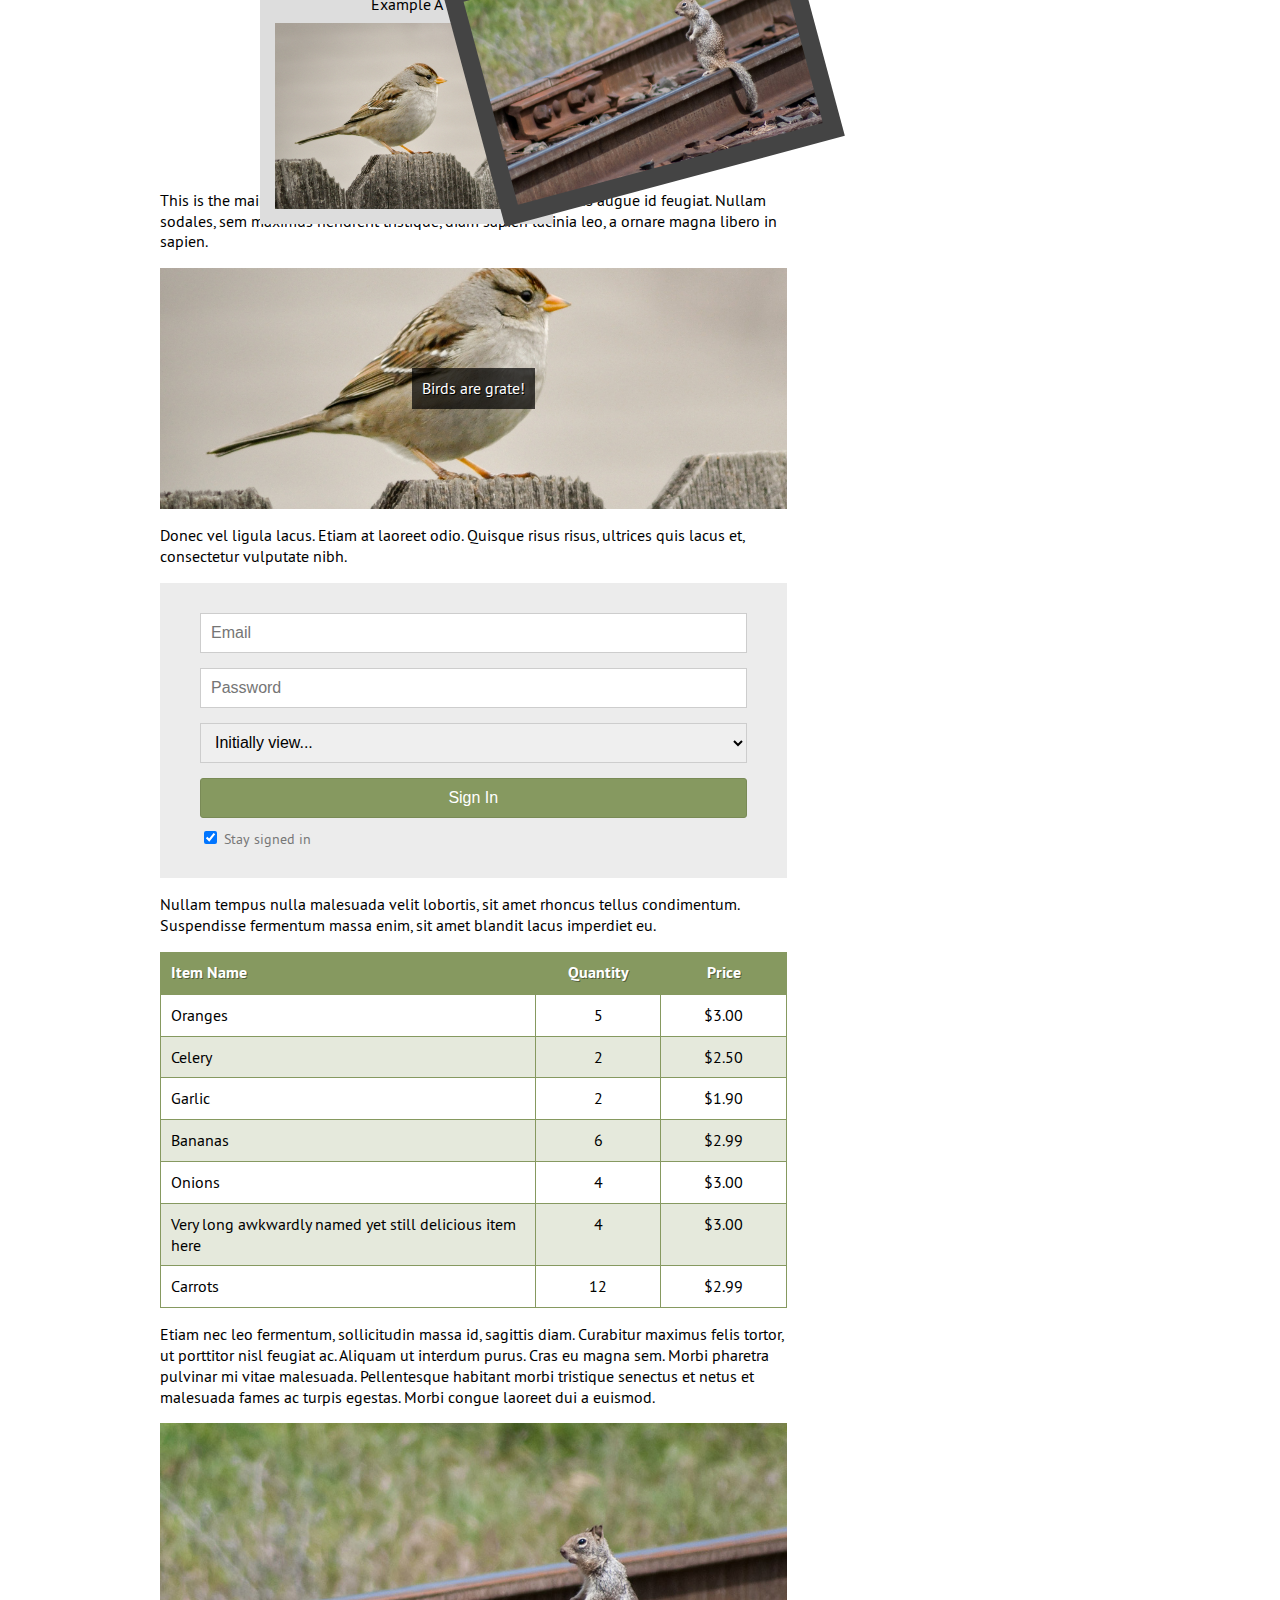
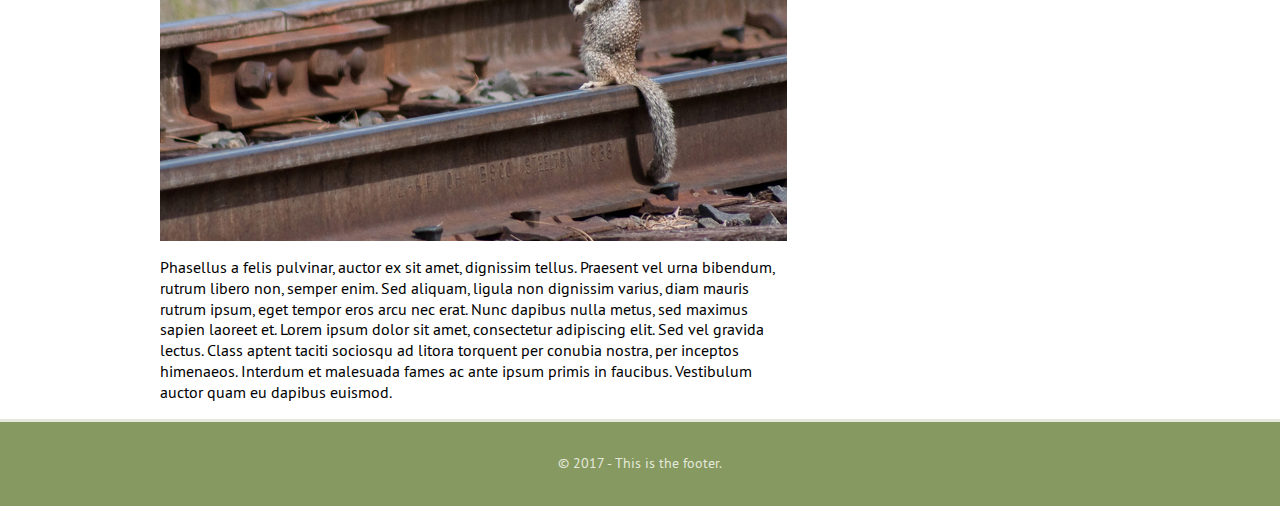
==== commit fc9120aa: "Slideshow" ====
--- a/index.html
+++ b/index.html
@@ -44,6 +44,42 @@
 
             <br>
 
+            <div class="cycle-slideshow" data-cycle-slides=".slide" data-cycle-pause-on-hover="true">
+              <div class="cycle-prev">&laquo;</div>
+              <div class="cycle-next">&raquo;</div>
+
+              <span class="cycle-pager"></span>
+
+              <div class="slide">
+                <img src="images/bee.jpg" alt="Bee">
+
+                <div class="slide-text">
+                  <h3>Bee Title Here</h3>
+                  <p>This is the caption or descriptive text for bee slide. <a href="#" class="btn-a">Call to action!</a></p>
+                </div>
+              </div>
+
+              <div class="slide">
+                <img src="images/duck.jpg" alt="Duck">
+
+                <div class="slide-text">
+                  <h3>Duck Title Here</h3>
+                  <p>This is the caption or descriptive text for duck slide. <a href="#" class="btn-a">Call to action!</a></p>
+                </div>
+              </div>
+
+              <div class="slide">
+                <img src="images/squirrel.jpg" alt="Squirrel">
+
+                <div class="slide-text">
+                  <h3>Squirrel Title Here</h3>
+                  <p>This is the caption or descriptive text for squirrel slide. <a href="#" class="btn-a">Call to action!</a></p>
+                </div>
+              </div>
+            </div>
+
+            <br>
+
             <div class="row boxes">
               <div class="col col-sm-6 col-lg-3">
                 <div class="box-a">
@@ -91,7 +127,7 @@
               <div class="col col-xs-6">
                 <div class="example example-b">
                   <h3>Example B</h3>
-                  <img src="images/squirel.jpg" alt="">
+                  <img src="images/squirrel.jpg" alt="">
                 </div>
               </div>
             </div>
@@ -186,7 +222,7 @@
             <p>Etiam nec leo fermentum, sollicitudin massa id, sagittis diam. Curabitur maximus felis tortor, ut porttitor nisl feugiat ac. Aliquam ut interdum purus. Cras eu magna sem. Morbi pharetra pulvinar mi vitae malesuada. Pellentesque habitant morbi tristique senectus et netus et malesuada fames ac turpis egestas. Morbi congue laoreet dui a euismod.</p>
 
             <div class="image-banner">
-              <img src="images/squirel.jpg" alt="">
+              <img src="images/squirrel.jpg" alt="">
               <div class="banner-description">
                 <p>This is a brief description of the image. This is a photograph of a squirrel on the train tracks that was taken in Oregon. This squirrel was incredibly breave and enjoyed playing on the tracks.</p>
               </div>
@@ -210,5 +246,8 @@
     <footer>
       <p>&copy; 2017 - This is the footer.</p>
     </footer>
+
+    <script src="js/jquery.js"></script>
+    <script src="js/cycle2.js"></script>
   </body>
 </html>
--- a/css/screen.css
+++ b/css/screen.css
@@ -210,6 +210,109 @@
 }
 
 /* End Site Navigation */
+
+/* Slideshow Styles */
+
+.cycle-slideshow {
+  margin-bottom: 30px;
+}
+
+.slide {
+   width: 100%;
+   position: relative;
+}
+
+.slide img {
+  display: block;
+}
+
+.slide-text {
+  position: absolute;
+  bottom: 0;
+  background-color: rgba(0, 0, 0, .7);
+  color: #fff;
+  width: 100%;
+  padding: 20px;
+  box-sizing: border-box;
+}
+
+@media screen and (max-width: 767px) {
+  .slide-text {
+    position: static;
+    background-color: #000;
+  }
+}
+
+.slide-text h3 {
+  margin: 0;
+}
+
+.cycle-prev,
+.cycle-next {
+  position: absolute;
+  top: 30%;
+  background-color: rgba(0, 0, 0, .7);
+  color: #fff;
+  padding: 1px 10px;
+  display: block;
+  cursor: pointer;
+  font-size: 130%;
+  z-index: 1000;
+  opacity: 0;
+  transition: opacity .5s;
+}
+
+.cycle-next {
+  right: 0;
+}
+
+.cycle-slideshow:hover .cycle-prev,
+.cycle-slideshow:hover .cycle-next {
+  opacity: 1;
+}
+
+.cycle-pager {
+  position: absolute;
+  top: 20px;
+  z-index: 1000;
+  width: 100%;
+  text-align: center;
+}
+
+.cycle-pager span {
+  text-indent: -9999px;
+  display: inline-block;
+  width: 10px;
+  height: 10px;
+  border-radius: 50%;
+  background-color: #fff;
+  margin: 0 4px;
+  cursor: pointer;
+  opacity: .8;
+}
+
+.cycle-pager .cycle-pager-active {
+  background-color: #000;
+}
+
+.btn-a {
+  padding: 6px 10px;
+  border-radius: 5px;
+  font-weight: bold;
+  text-transform: uppercase;
+  background-color: #365267;
+  color: #fff;
+  font-size: 84%;
+  margin-left: 10px;
+  white-space: nowrap;
+}
+
+.btn-a:hover {
+  color: #365267;
+  background-color: #fff;
+}
+
+/* End Slideshow Styles */
 
 /* Banner Overlay */
 
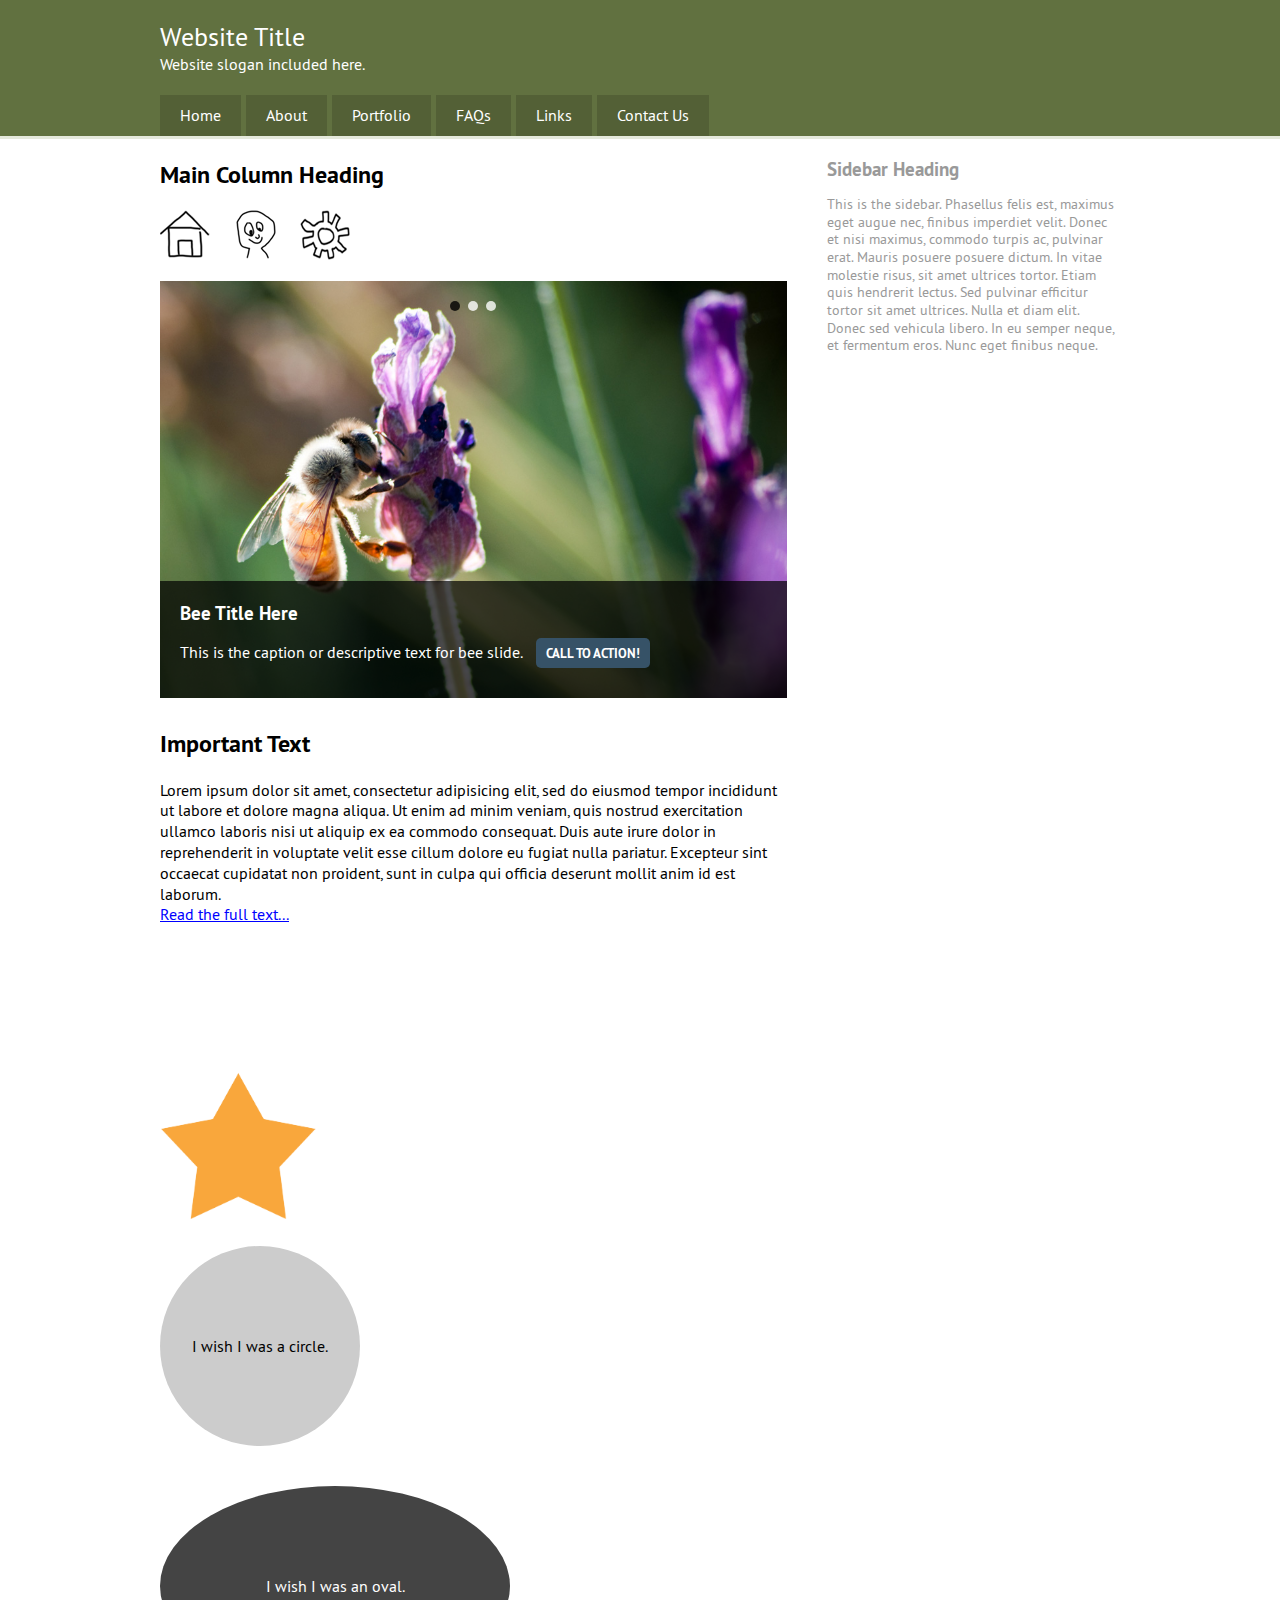
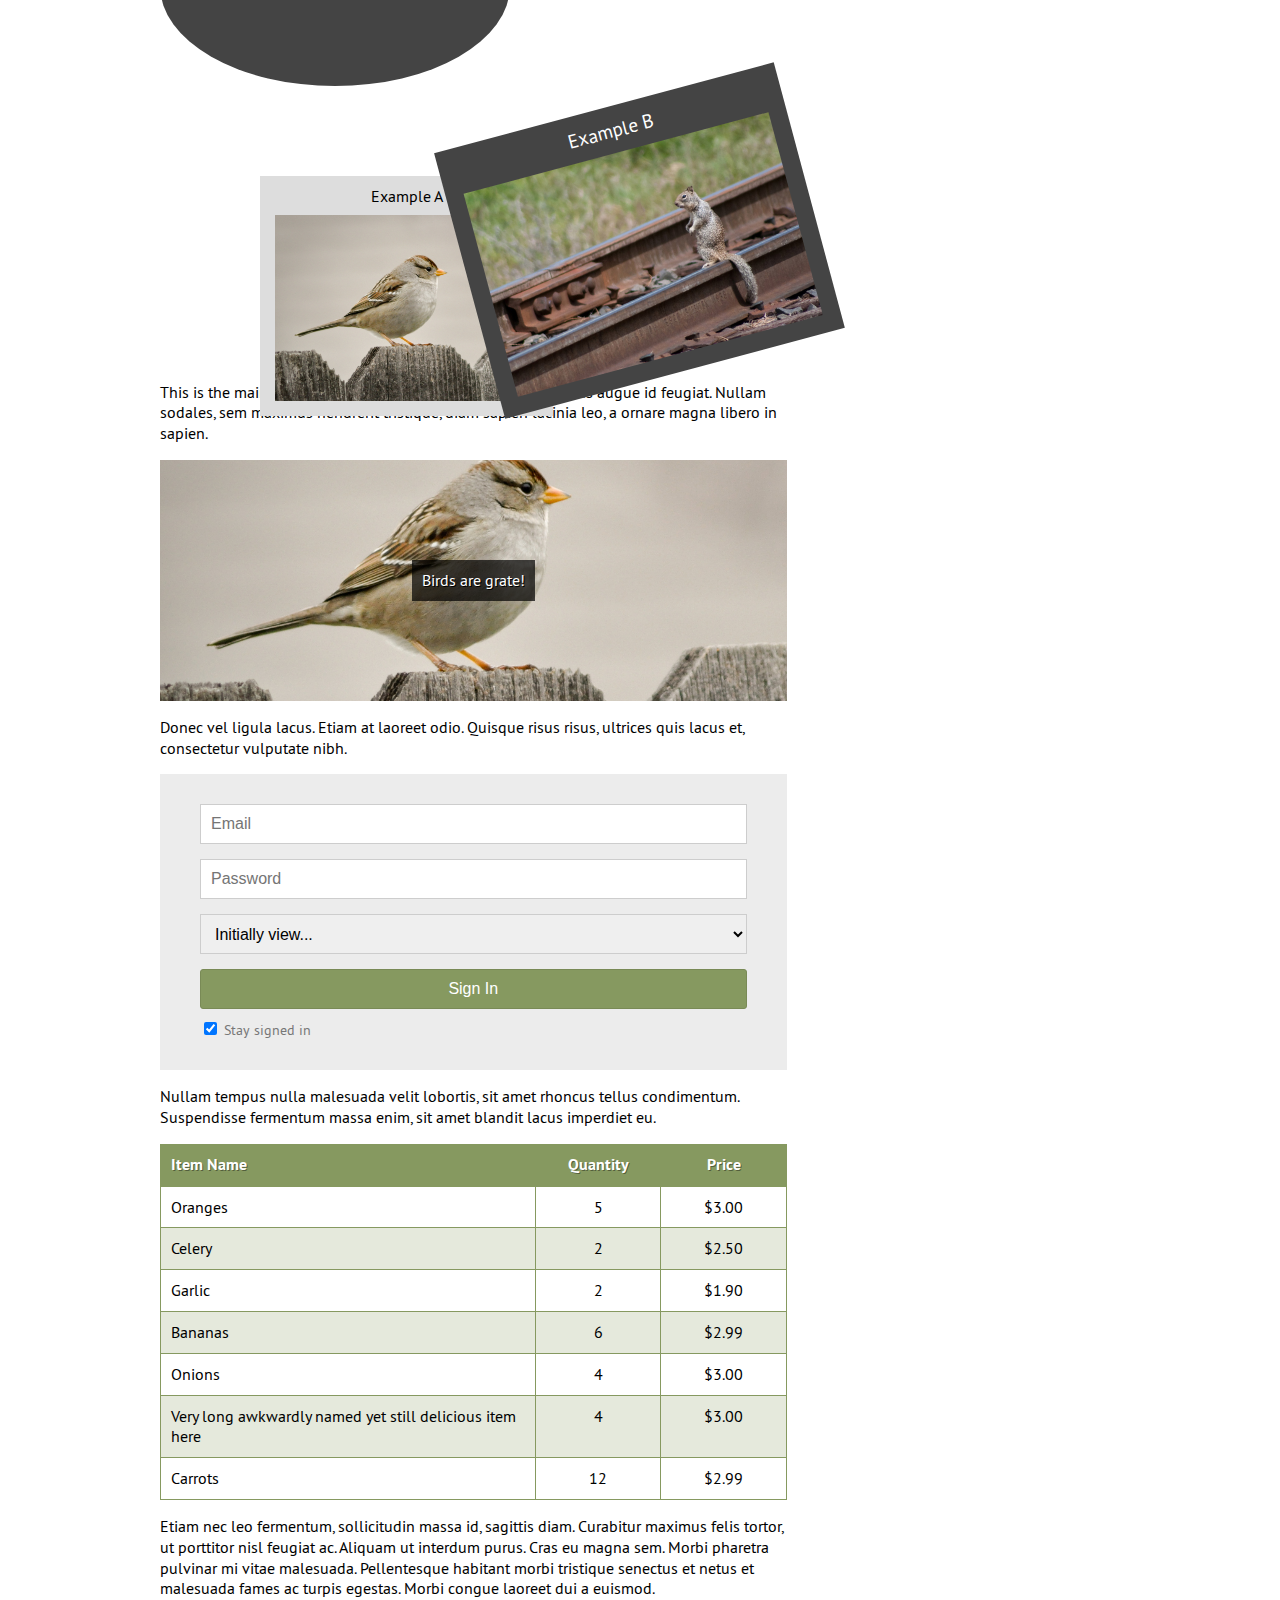
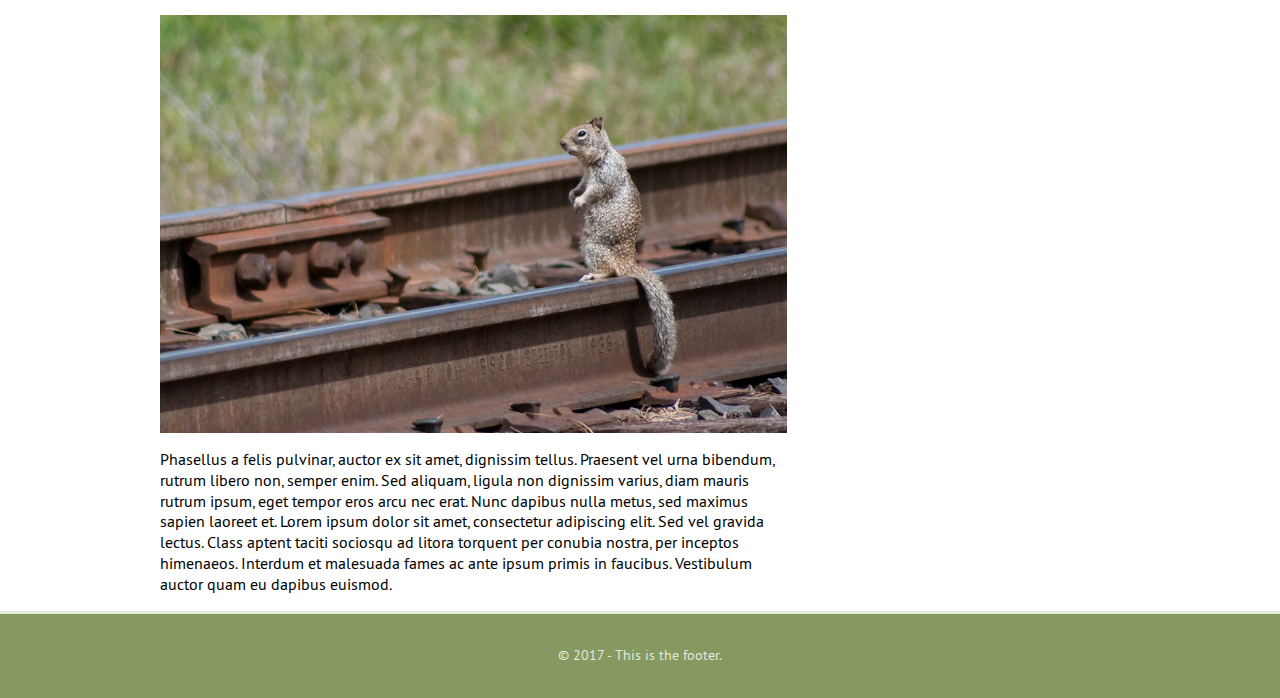
==== commit 8a8565e7: "Reveal/hide content on tap/click" ====
--- a/index.html
+++ b/index.html
@@ -14,6 +14,8 @@
       <div class="container">
         <h1>Website Title</h1>
         <p class="hide-small">Website slogan included here.</p>
+
+        <span data-toggle-target=".site-nav" class="toggle-btn">Menu</span>
 
         <nav class="site-nav">
           <ul class="group">
@@ -78,7 +80,20 @@
               </div>
             </div>
 
-            <br>
+            <h2>Important Text</h2>
+            <p>Lorem ipsum dolor sit amet, consectetur adipisicing elit, sed do eiusmod tempor incididunt ut labore et dolore magna aliqua. Ut enim ad minim veniam, quis nostrud exercitation ullamco laboris nisi ut aliquip ex ea commodo consequat. Duis aute
+              irure dolor in reprehenderit in voluptate velit esse cillum dolore eu fugiat nulla pariatur. Excepteur sint occaecat cupidatat non proident, sunt in culpa qui officia deserunt mollit anim id est laborum. <span data-toggle-target=".full-text"
+                data-toggle-text="Hide the full text..." class="toggle-btn read-more">Read the full text...</span></p>
+
+            <!-- full-text -->
+            <div class="full-text">
+              <h2>Full Text</h2>
+
+              <p><strong>This is the full text</strong>, lorem ipsum dolor sit amet, consectetur adipisicing elit, sed do eiusmod tempor incididunt ut labore et dolore magna aliqua. Ut enim ad minim veniam, quis nostrud exercitation ullamco laboris.</p>
+
+              <p>Consectetur adipisicing elit, sed do eiusmod tempor incididunt ut labore et dolore magna aliqua. Ut enim ad minim veniam, quis nostrud exercitation ullamco laboris nisi ut aliquip ex ea commodo consequat. Duis aute irure dolor in reprehenderit
+                in voluptate velit esse cillum dolore eu fugiat nulla pariatur. Excepteur sint occaecat cupidatat non proident, sunt in culpa qui officia deserunt mollit anim id est laborum.</p>
+            </div>
 
             <div class="row boxes">
               <div class="col col-sm-6 col-lg-3">
@@ -249,5 +264,6 @@
 
     <script src="js/jquery.js"></script>
     <script src="js/cycle2.js"></script>
+    <script src="js/declarativeToggle.js"></script>
   </body>
 </html>
--- a/css/screen.css
+++ b/css/screen.css
@@ -313,6 +313,49 @@
 }
 
 /* End Slideshow Styles */
+
+/* Reveal & hide styles */
+
+.read-more {
+  text-decoration: underline;
+  color: blue;
+}
+
+.read-more:hover {
+  text-decoration: none;
+}
+
+.toggle-btn {
+  display: none;
+}
+
+@media screen and (max-width: 767px) {
+  .toggle-btn-visible {
+    display: block;
+  }
+
+  .toggle-target-hidden {
+    display: none;
+  }
+
+  .toggle-target-expanded {
+    display: block;
+  }
+}
+
+.content-area .toggle-btn-visible {
+  display: block;
+}
+
+.content-area .toggle-target-hidden {
+  display: none;
+}
+
+.content-area .toggle-target-expanded {
+  display: block;
+}
+
+/* End Reveal & hide styles */
 
 /* Banner Overlay */
 
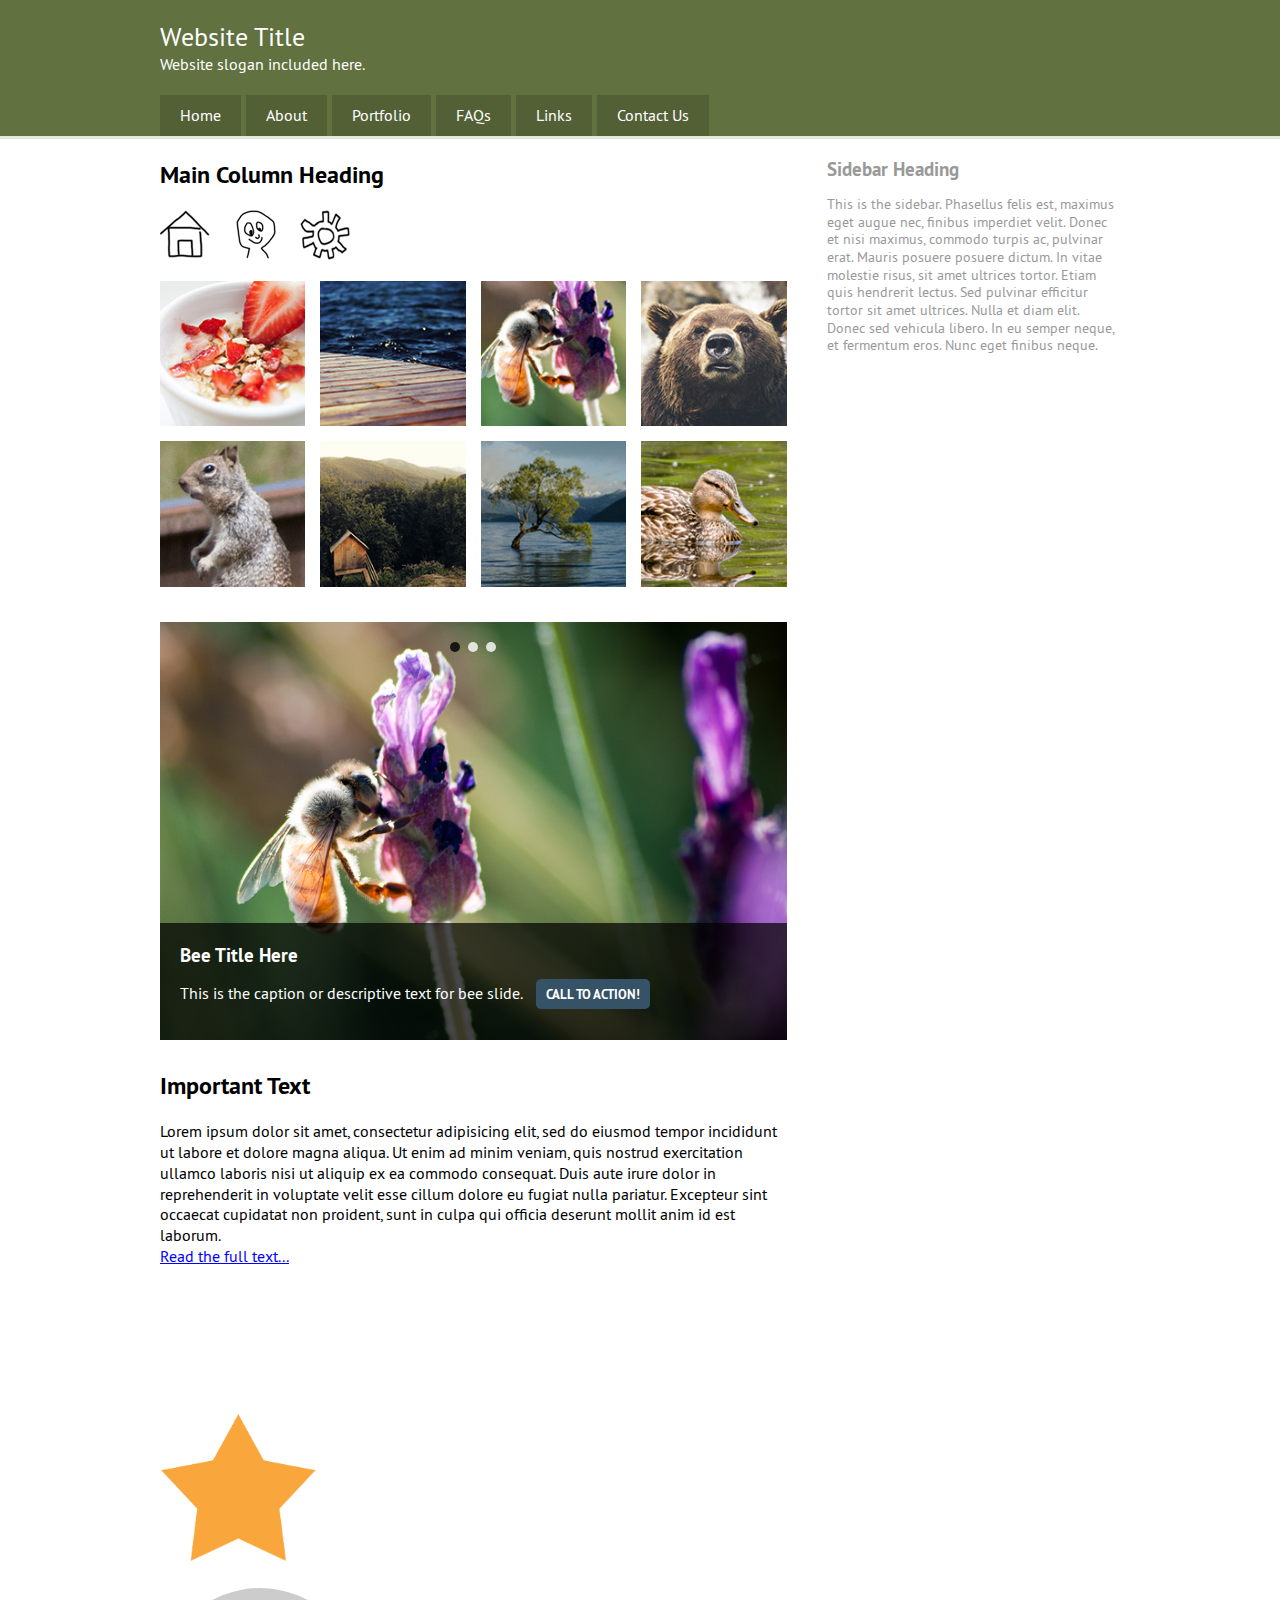
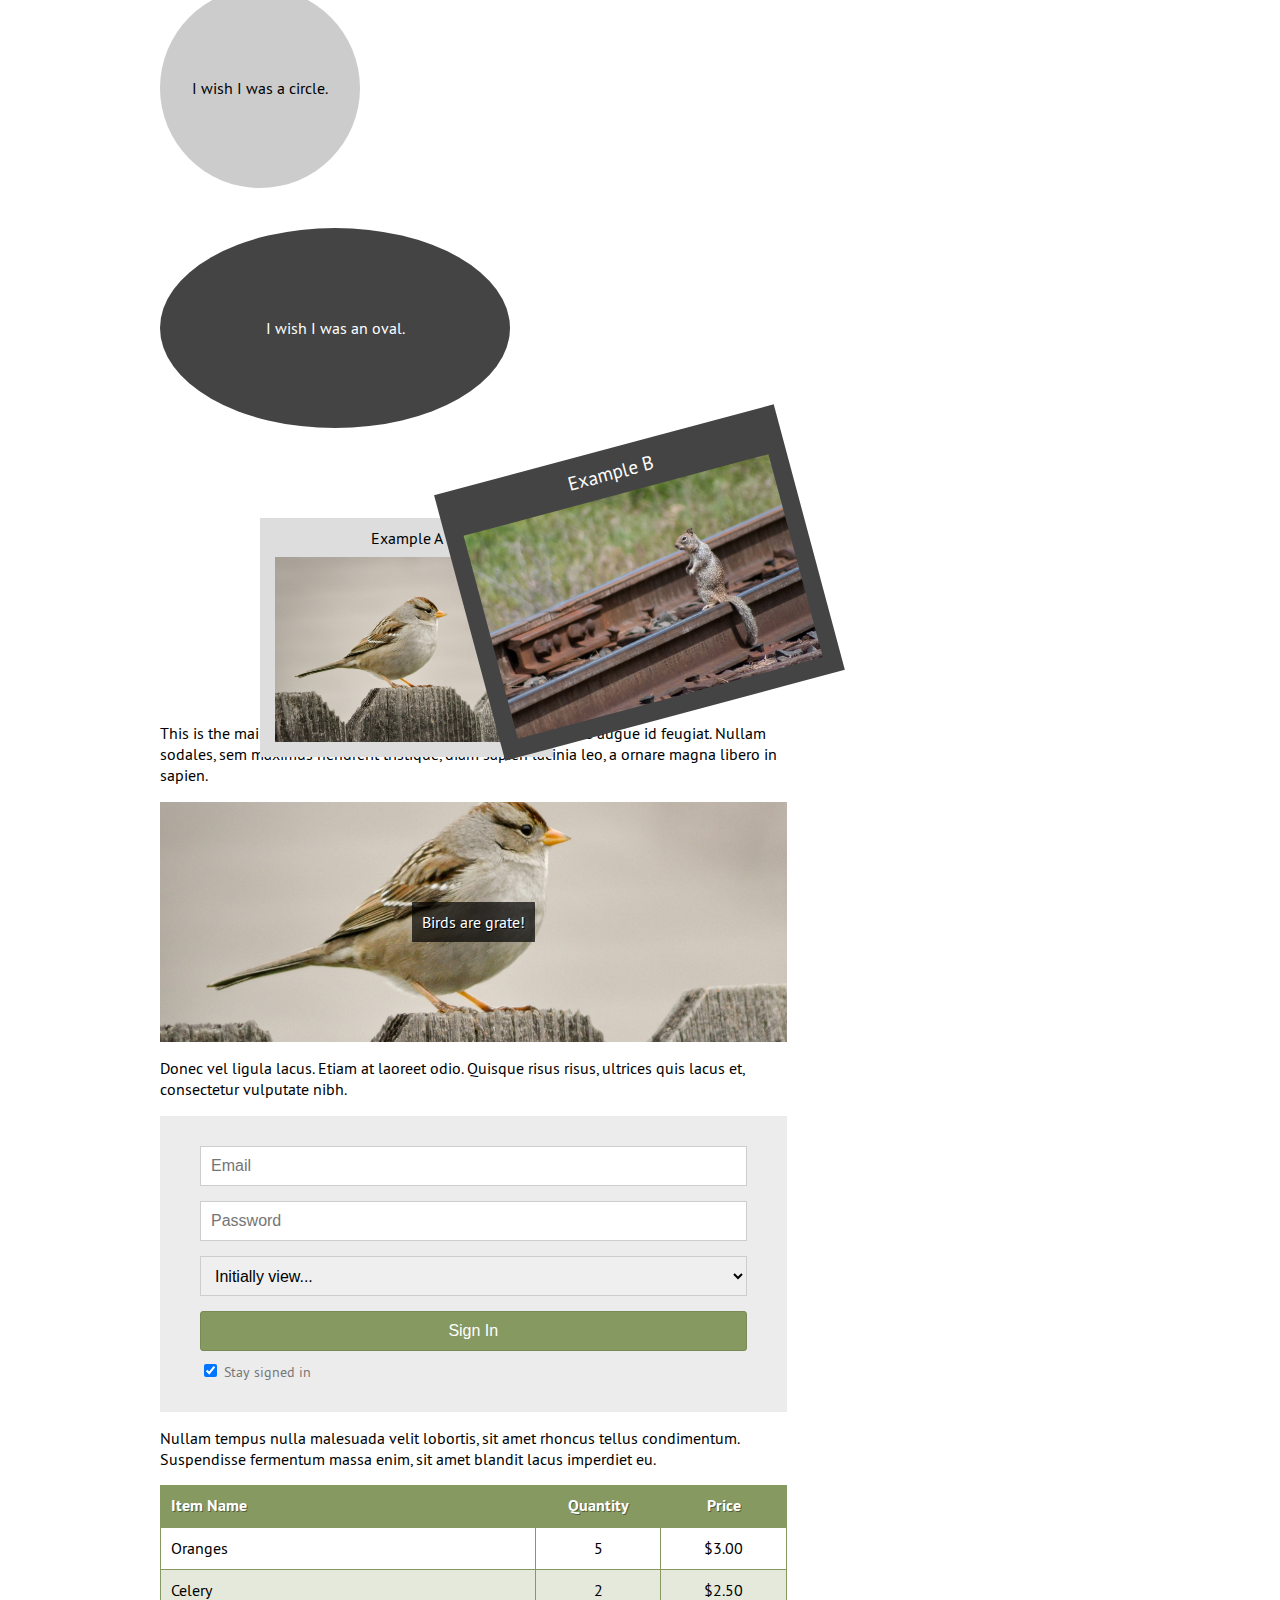
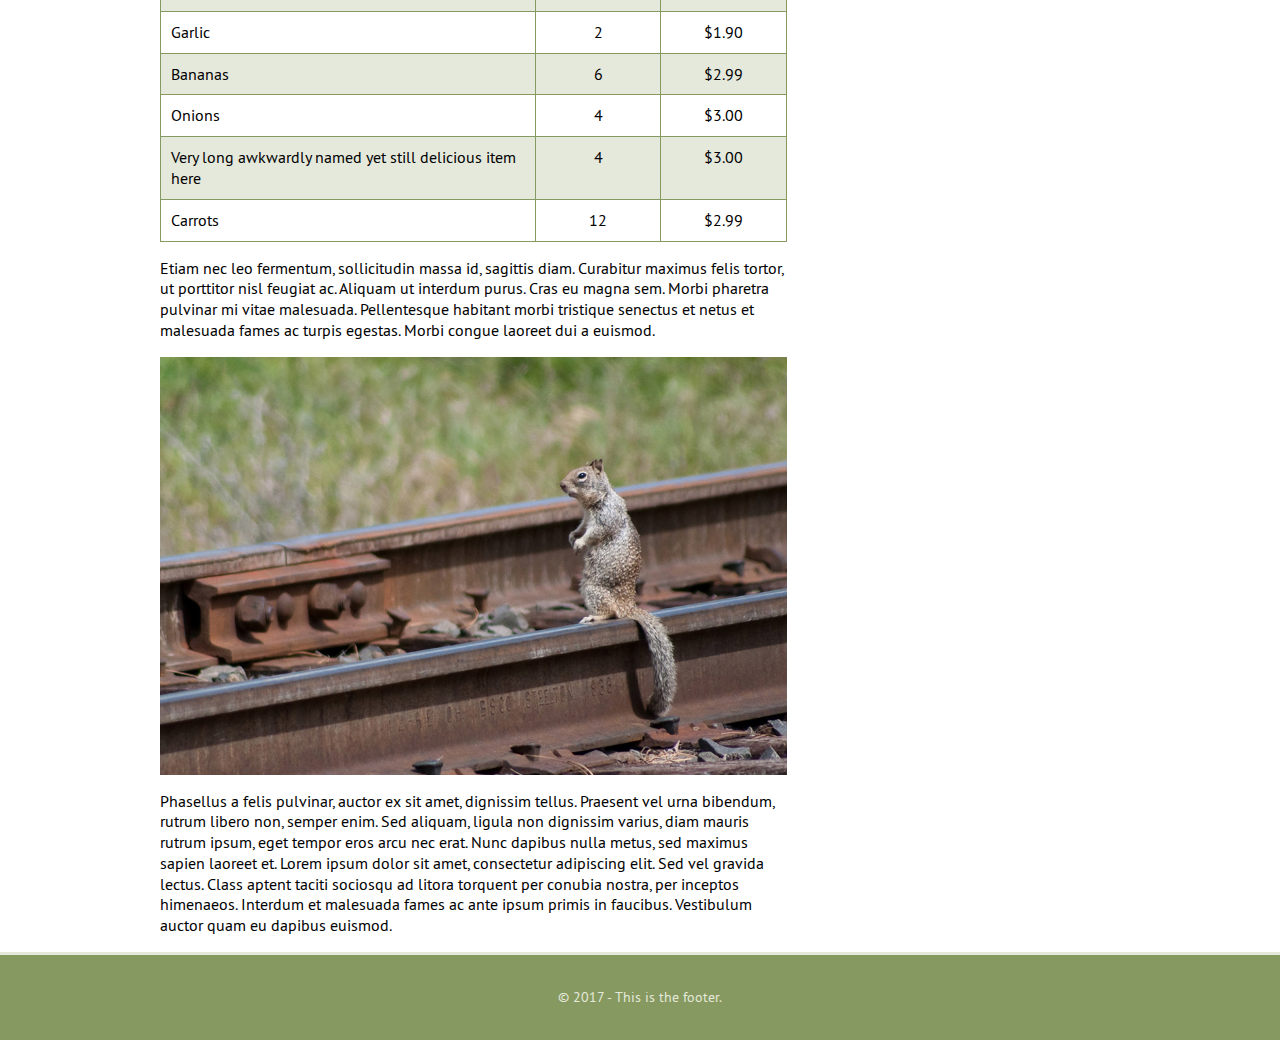
==== commit ee8490c7: "Gallery" ====
--- a/index.html
+++ b/index.html
@@ -6,6 +6,7 @@
 
     <title>Learning CSS</title>
 
+    <link rel="stylesheet" href="css/lightbox.css">
     <link rel="stylesheet" href="css/screen.css">
   </head>
 
@@ -46,6 +47,19 @@
 
             <br>
 
+						<div class="thumbnails group">
+							<a href="images/strawberry.jpg" data-lightbox="gallery" data-title="This is a strawberry."><img src="images/strawberry-thumb.jpg" alt="Strawberry"></a>
+							<a href="images/dock.jpg" data-lightbox="gallery"><img src="images/dock-thumb.jpg" alt="Dock"></a>
+							<a href="images/bee.jpg" data-lightbox="gallery"><img src="images/bee-thumb.jpg" alt="Bee"></a>
+							<a href="images/bear.jpg" data-lightbox="gallery"><img src="images/bear-thumb.jpg" alt="Bear"></a>
+							<a href="images/squirrel.jpg" data-lightbox="gallery"><img src="images/squirrel-thumb.jpg" alt="Squirrel"></a>
+							<a href="images/trees.jpg" data-lightbox="gallery"><img src="images/trees-thumb.jpg" alt="Trees"></a>
+							<a href="images/water.jpg" data-lightbox="gallery"><img src="images/water-thumb.jpg" alt="Water"></a>
+							<a href="images/duck.jpg" data-lightbox="gallery"><img src="images/duck-thumb.jpg" alt="Duck"></a>
+						</div>
+
+            <br>
+
             <div class="cycle-slideshow" data-cycle-slides=".slide" data-cycle-pause-on-hover="true">
               <div class="cycle-prev">&laquo;</div>
               <div class="cycle-next">&raquo;</div>
@@ -265,5 +279,6 @@
     <script src="js/jquery.js"></script>
     <script src="js/cycle2.js"></script>
     <script src="js/declarativeToggle.js"></script>
+    <script src="js/lightbox.min.js"></script>
   </body>
 </html>
--- a/css/screen.css
+++ b/css/screen.css
@@ -356,6 +356,40 @@
 }
 
 /* End Reveal & hide styles */
+
+/* Thumbnail Styles */
+
+.thumbnails {
+  margin-right: -15px;
+}
+
+.thumbnails a {
+  float: left;
+  width: 25%;
+  padding-right: 15px;
+  margin-bottom: 15px;
+  box-sizing: border-box;
+}
+
+.thumbnails img {
+	width: 100%;
+	height: auto;
+  display: block;
+  transition: all .2s ease-in-out;
+}
+
+.thumbnails:hover img {
+  opacity: .6;
+  transform: scale(.92);
+}
+
+.thumbnails img:hover {
+  transform: scale(1) rotate(2deg);
+  box-shadow: 0 0 7px rgba(0, 0, 0, .5);
+  opacity: 1;
+}
+
+/* End Thumbnail Styles */
 
 /* Banner Overlay */
 
